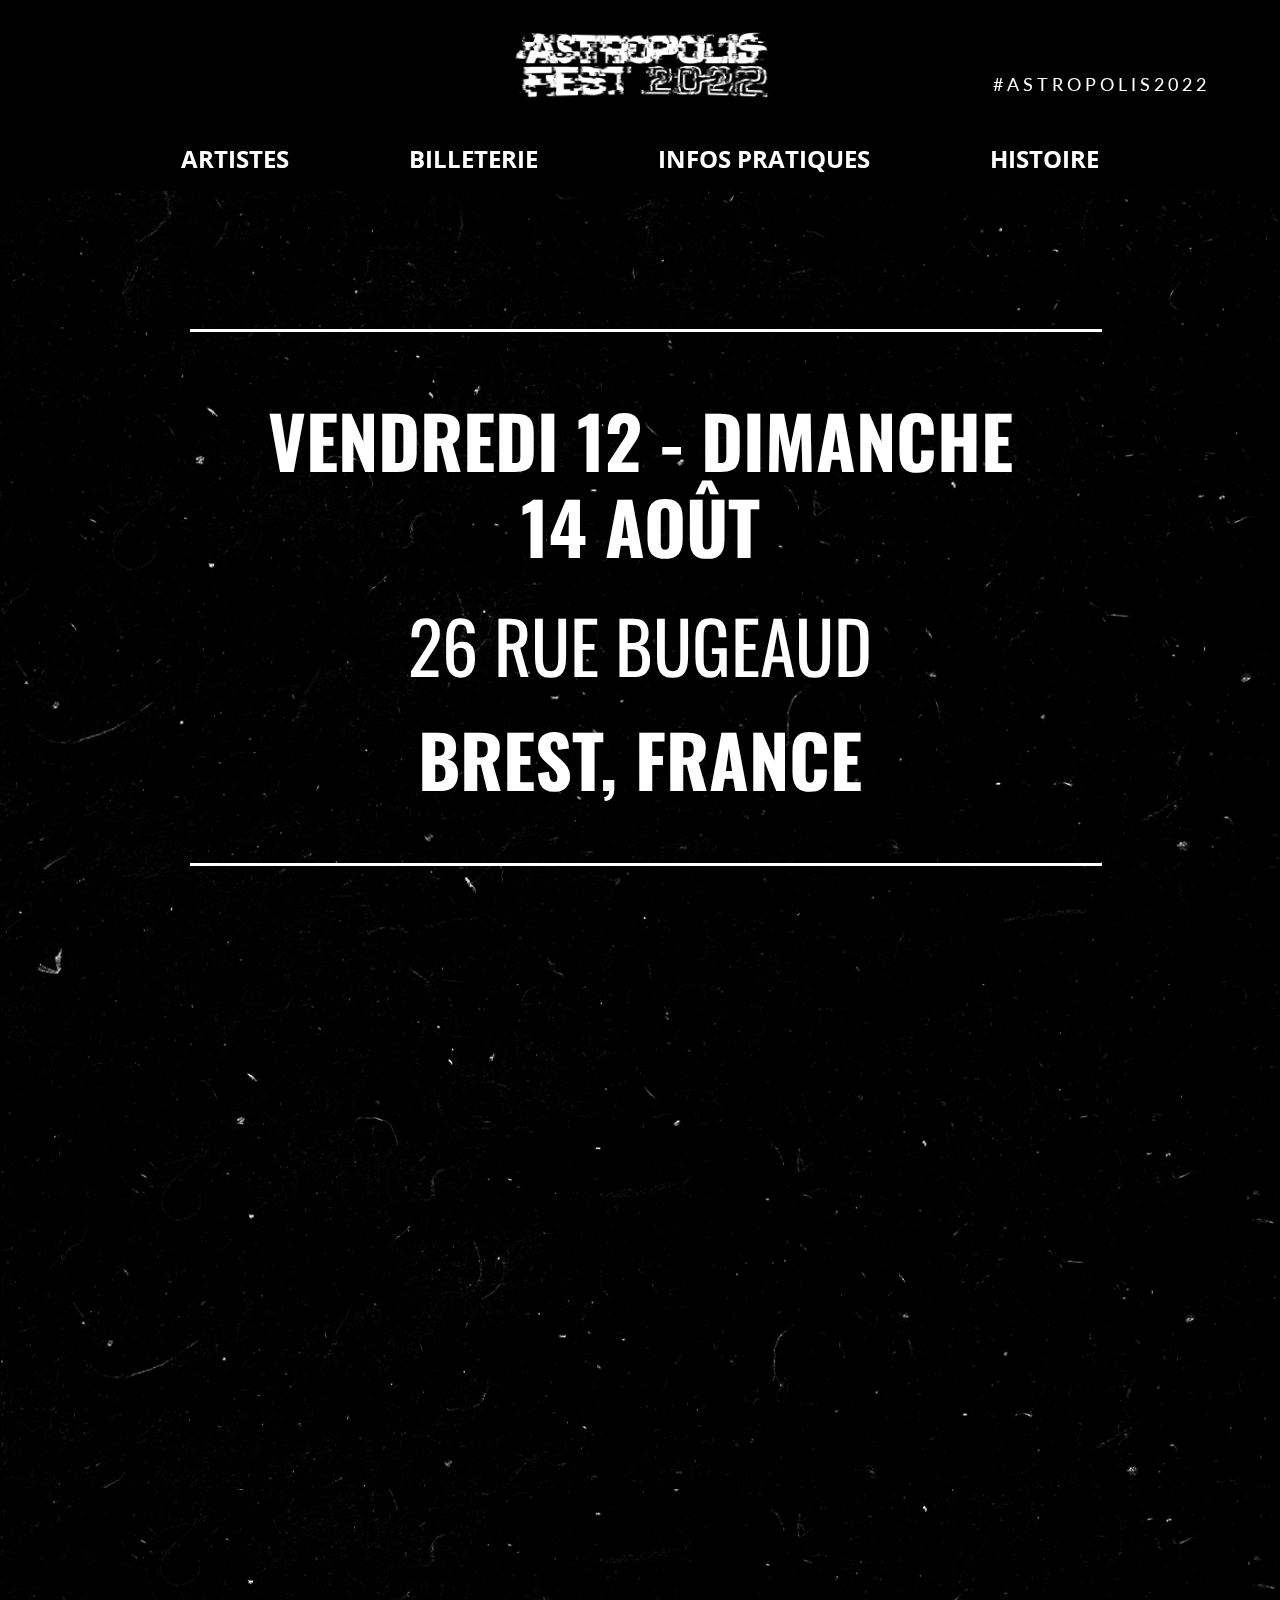
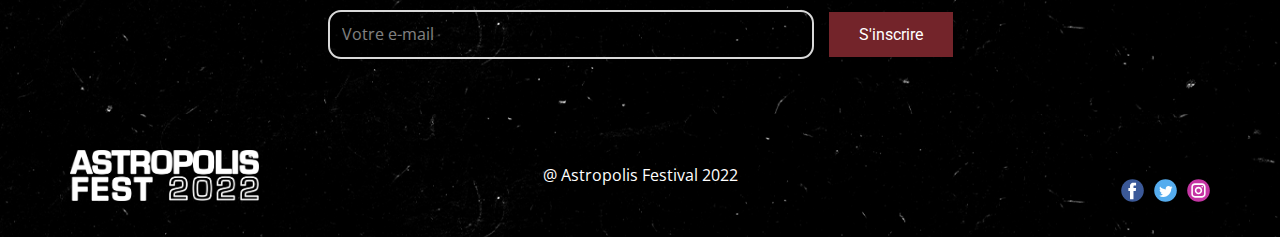
==== ACCUEIL.html @ 88f52af3 "Add files via upload" ====
<!DOCTYPE html>
<html style="font-size: 16px;">
  <head>
    <title>ACCUEIL</title>
    <link rel="stylesheet" href="style.css" media="screen">
<link rel="stylesheet" href="ACCUEIL.css" media="screen">
    <script class="u-script" type="text/javascript" src="jquery.js" defer=""></script>
    <script class="u-script" type="text/javascript" src="bank.js" defer=""></script>
    <link id="u-theme-google-font" rel="stylesheet" href="https://fonts.googleapis.com/css?family=Roboto:100,100i,300,300i,400,400i,500,500i,700,700i,900,900i|Open+Sans:300,300i,400,400i,600,600i,700,700i,800,800i">
    <link id="u-page-google-font" rel="stylesheet" href="https://fonts.googleapis.com/css?family=Oswald:200,300,400,500,600,700|Lato:100,100i,300,300i,400,400i,700,700i,900,900i">
    
    
    
    
    <script type="application/ld+json">{
		"@context": "http://schema.org",
		"@type": "Organization",
		"name": "Astropolis 2022",
		"logo": "images/Astropolis_Animation.gif",
		"sameAs": [
				"https://www.facebook.com/festival.astropolis",
				"https://twitter.com/astropolis?fbclid=IwAR0dWiIxnPLhb_A4XUfwAfGqonxqM0BtctgIES_mhPVpLvwB1LqODP_6ZeY",
				"https://www.instagram.com/astropolis/"
		]
}</script>
  </head>
  <body class="u-body"><header class="u-black u-clearfix u-header u-sticky u-header" id="sec-03ef"><div class="u-clearfix u-sheet u-valign-bottom-md u-valign-bottom-sm u-valign-bottom-xs u-sheet-1">
        <a href="ACCUEIL.html" data-page-id="65258873" class="u-image u-logo u-image-1" data-image-width="3840" data-image-height="2160" title="ACCUEIL">
          <img src="images/Astropolis_Animation.gif" class="u-logo-image u-logo-image-1">
        </a>
        <p class="u-custom-font u-font-lato u-text u-text-default u-text-white u-text-1" data-animation-name="flipIn" data-animation-duration="1000" data-animation-delay="0" data-animation-direction="X">#ASTROPOLIS2022</p>
        <nav class="u-menu u-menu-one-level u-menu-1">
          <div class="menu-collapse" style="font-size: 1.5rem; letter-spacing: 0px; font-weight: 700; text-transform: uppercase;">
            <a class="u-button-style u-custom-active-border-color u-custom-active-color u-custom-border u-custom-border-color u-custom-borders u-custom-hover-border-color u-custom-hover-color u-custom-left-right-menu-spacing u-custom-padding-bottom u-custom-text-active-color u-custom-text-color u-custom-text-hover-color u-custom-top-bottom-menu-spacing u-nav-link u-text-active-palette-1-base u-text-body-alt-color u-text-hover-palette-2-base" href="#" style="padding: 3px 0px; font-size: calc(1em + 6px);">
              <svg><use xmlns:xlink="http://www.w3.org/1999/xlink" xlink:href="#menu-hamburger"></use></svg>
              <svg version="1.1" xmlns="http://www.w3.org/2000/svg" xmlns:xlink="http://www.w3.org/1999/xlink"><defs><symbol id="menu-hamburger" viewBox="0 0 16 16" style="width: 16px; height: 16px;"><rect y="1" width="16" height="2"></rect><rect y="7" width="16" height="2"></rect><rect y="13" width="16" height="2"></rect>
</symbol>
</defs></svg>
            </a>
          </div>
          <div class="u-custom-menu u-nav-container">
            <ul class="u-nav u-spacing-80 u-unstyled u-nav-1"><li class="u-nav-item"><a class="u-border-2 u-border-active-white u-border-hover-grey-50 u-border-no-left u-border-no-right u-border-no-top u-button-style u-nav-link u-text-active-white u-text-hover-palette-2-base u-text-white" href="ARTISTES.html" style="padding: 4px 20px;">ARTISTES</a>
</li><li class="u-nav-item"><a class="u-border-2 u-border-active-white u-border-hover-grey-50 u-border-no-left u-border-no-right u-border-no-top u-button-style u-nav-link u-text-active-white u-text-hover-palette-2-base u-text-white" href="https://shotgun.live/fr/festivals/astropolis-2022" style="padding: 4px 20px;">BILLETERIE</a>
</li><li class="u-nav-item"><a class="u-border-2 u-border-active-white u-border-hover-grey-50 u-border-no-left u-border-no-right u-border-no-top u-button-style u-nav-link u-text-active-white u-text-hover-palette-2-base u-text-white" href="INFOS-PRATIQUES.html" style="padding: 4px 20px;">INFOS PRATIQUES</a>
</li><li class="u-nav-item"><a class="u-border-2 u-border-active-white u-border-hover-grey-50 u-border-no-left u-border-no-right u-border-no-top u-button-style u-nav-link u-text-active-white u-text-hover-palette-2-base u-text-white" href="HISTOIRE.html" style="padding: 4px 20px;">HISTOIRE</a>
</li></ul>
          </div>
          <div class="u-custom-menu u-nav-container-collapse">
            <div class="u-black u-container-style u-inner-container-layout u-opacity u-opacity-95 u-sidenav">
              <div class="u-inner-container-layout u-sidenav-overflow">
                <div class="u-menu-close"></div>
                <ul class="u-align-center u-custom-font u-expanded-width-xs u-heading-font u-nav u-popupmenu-items u-spacing-48 u-text-active-custom-color-1 u-text-white u-unstyled u-nav-2"><li class="u-nav-item"><a class="u-button-style u-nav-link" href="ARTISTES.html" style="padding: 4px 20px;">ARTISTES</a>
</li><li class="u-nav-item"><a class="u-button-style u-nav-link" href="https://shotgun.live/fr/festivals/astropolis-2022" style="padding: 4px 20px;">BILLETERIE</a>
</li><li class="u-nav-item"><a class="u-button-style u-nav-link" href="INFOS-PRATIQUES.html" style="padding: 4px 20px;">INFOS PRATIQUES</a>
</li><li class="u-nav-item"><a class="u-button-style u-nav-link" href="HISTOIRE.html" style="padding: 4px 20px;">HISTOIRE</a>
</li></ul>
              </div>
            </div>
            <div class="u-black u-menu-overlay u-opacity u-opacity-70"></div>
          </div>
        </nav>
      </div></header>
    <section class="u-align-center u-clearfix u-expanded-width-lg u-expanded-width-md u-expanded-width-xl u-image u-section-1" id="carousel_5a46" data-image-width="1366" data-image-height="768">
      <div class="u-clearfix u-sheet u-sheet-1">
        <div class="u-border-3 u-border-white u-line u-line-horizontal u-line-1"></div>
        <h1 class="u-custom-font u-font-oswald u-text u-text-white u-text-1" data-animation-name="fadeIn" data-animation-duration="500" data-animation-delay="0" data-animation-direction=""> VENDREDI 12 - DIMANCHE<br>14 AOÛT
        </h1>
        <h1 class="u-custom-font u-font-oswald u-text u-text-default u-text-white u-text-2" data-animation-name="fadeIn" data-animation-duration="500" data-animation-delay="0" data-animation-direction=""> 26 RUE BUGEAUD</h1>
        <h1 class="u-custom-font u-font-oswald u-text u-text-default u-text-white u-text-3" data-animation-name="fadeIn" data-animation-duration="500" data-animation-delay="0" data-animation-direction=""> BREST, FRANCE</h1>
        <div class="u-border-3 u-border-white u-line u-line-horizontal u-line-2"></div>
      </div>
    </section>
    <section class="u-border-1 u-border-black u-clearfix u-image u-section-2" id="sec-75a4" data-image-width="1366" data-image-height="768">
      <div class="u-clearfix u-sheet u-valign-bottom u-sheet-1">
        <div class="u-expanded-width u-video u-video-contain u-video-1">
          <div class="embed-responsive embed-responsive-1">
            <iframe style="position: absolute;top: 0;left: 0;width: 100%;height: 100%;" class="embed-responsive-item" src="https://www.youtube.com/embed/aAaRCopxJAQ?mute=0&amp;showinfo=0&amp;controls=0&amp;start=0" frameborder="0" allowfullscreen=""></iframe>
          </div>
        </div>
      </div>
    </section>
    <section class="u-align-center u-clearfix u-image u-section-3" id="sec-ce38" data-image-width="1366" data-image-height="768">
      <div class="u-clearfix u-sheet u-valign-middle u-sheet-1">
        <h2 class="u-custom-font u-font-oswald u-text u-text-default u-text-white u-text-1" data-animation-name="flash" data-animation-duration="1000" data-animation-delay="0" data-animation-direction="">NE RATEZ AUCUNE INFO&nbsp;</h2>
        <div class="u-form u-form-1">
          <form action="#" method="POST" class="u-clearfix u-form-horizontal u-form-spacing-15 u-inner-form" style="padding: 15px;" source="custom">
            <div class="u-form-email u-form-group">
              <label for="email-ef64" class="u-custom-font u-form-control-hidden u-heading-font u-label u-text-body-alt-color u-label-1">Email</label>
              <input type="email" placeholder="Votre e-mail" id="email-ef64" name="email" class="u-border-2 u-border-grey-15 u-input u-input-rectangle u-radius-13 u-text-body-alt-color" required="">
            </div>
            <div class="u-form-group u-form-submit">
              <a href="#" class="u-btn u-btn-submit u-button-style u-custom-color-1 u-custom-font u-heading-font u-btn-1">S'inscrire</a>
              <input type="submit" value="submit" class="u-form-control-hidden">
            </div>
            <div class="u-form-send-message u-form-send-success">#FormSendSuccess</div>
            <div class="u-form-send-error u-form-send-message">#FormSendError</div>
            <input type="hidden" value="" name="recaptchaResponse">
          </form>
        </div>
      </div>
    </section>
    
    
    <footer class="u-align-center-md u-align-center-sm u-align-center-xs u-clearfix u-footer u-image u-footer" id="sec-0ffc" data-image-width="1366" data-image-height="768"><div class="u-clearfix u-sheet u-sheet-1">
        <a href="ACCUEIL.html" data-page-id="65258873" class="u-image u-logo u-image-1" data-image-width="3556" data-image-height="958" title="ACCUEIL">
          <img src="images/Logo_Festival.png" class="u-logo-image u-logo-image-1">
        </a>
        <div class="u-align-left u-social-icons u-spacing-10 u-social-icons-1">
          <a class="u-social-url" title="facebook" target="_blank" href="https://www.facebook.com/festival.astropolis"><span class="u-icon u-social-facebook u-social-icon u-icon-1"><svg class="u-svg-link" preserveAspectRatio="xMidYMin slice" viewBox="0 0 112 112" style=""><use xmlns:xlink="http://www.w3.org/1999/xlink" xlink:href="#svg-1304"></use></svg><svg class="u-svg-content" viewBox="0 0 112 112" x="0" y="0" id="svg-1304"><circle fill="currentColor" cx="56.1" cy="56.1" r="55"></circle><path fill="#FFFFFF" d="M73.5,31.6h-9.1c-1.4,0-3.6,0.8-3.6,3.9v8.5h12.6L72,58.3H60.8v40.8H43.9V58.3h-8V43.9h8v-9.2
            c0-6.7,3.1-17,17-17h12.5v13.9H73.5z"></path></svg></span>
          </a>
          <a class="u-social-url" title="twitter" target="_blank" href="https://twitter.com/astropolis?fbclid=IwAR0dWiIxnPLhb_A4XUfwAfGqonxqM0BtctgIES_mhPVpLvwB1LqODP_6ZeY"><span class="u-icon u-social-icon u-social-twitter u-icon-2"><svg class="u-svg-link" preserveAspectRatio="xMidYMin slice" viewBox="0 0 112 112" style=""><use xmlns:xlink="http://www.w3.org/1999/xlink" xlink:href="#svg-611d"></use></svg><svg class="u-svg-content" viewBox="0 0 112 112" x="0" y="0" id="svg-611d"><circle fill="currentColor" class="st0" cx="56.1" cy="56.1" r="55"></circle><path fill="#FFFFFF" d="M83.8,47.3c0,0.6,0,1.2,0,1.7c0,17.7-13.5,38.2-38.2,38.2C38,87.2,31,85,25,81.2c1,0.1,2.1,0.2,3.2,0.2
            c6.3,0,12.1-2.1,16.7-5.7c-5.9-0.1-10.8-4-12.5-9.3c0.8,0.2,1.7,0.2,2.5,0.2c1.2,0,2.4-0.2,3.5-0.5c-6.1-1.2-10.8-6.7-10.8-13.1
            c0-0.1,0-0.1,0-0.2c1.8,1,3.9,1.6,6.1,1.7c-3.6-2.4-6-6.5-6-11.2c0-2.5,0.7-4.8,1.8-6.7c6.6,8.1,16.5,13.5,27.6,14
            c-0.2-1-0.3-2-0.3-3.1c0-7.4,6-13.4,13.4-13.4c3.9,0,7.3,1.6,9.8,4.2c3.1-0.6,5.9-1.7,8.5-3.3c-1,3.1-3.1,5.8-5.9,7.4
            c2.7-0.3,5.3-1,7.7-2.1C88.7,43,86.4,45.4,83.8,47.3z"></path></svg></span>
          </a>
          <a class="u-social-url" title="instagram" target="_blank" href="https://www.instagram.com/astropolis/"><span class="u-icon u-social-icon u-social-instagram u-icon-3"><svg class="u-svg-link" preserveAspectRatio="xMidYMin slice" viewBox="0 0 112 112" style=""><use xmlns:xlink="http://www.w3.org/1999/xlink" xlink:href="#svg-aad1"></use></svg><svg class="u-svg-content" viewBox="0 0 112 112" x="0" y="0" id="svg-aad1"><circle fill="currentColor" cx="56.1" cy="56.1" r="55"></circle><path fill="#FFFFFF" d="M55.9,38.2c-9.9,0-17.9,8-17.9,17.9C38,66,46,74,55.9,74c9.9,0,17.9-8,17.9-17.9C73.8,46.2,65.8,38.2,55.9,38.2
            z M55.9,66.4c-5.7,0-10.3-4.6-10.3-10.3c-0.1-5.7,4.6-10.3,10.3-10.3c5.7,0,10.3,4.6,10.3,10.3C66.2,61.8,61.6,66.4,55.9,66.4z"></path><path fill="#FFFFFF" d="M74.3,33.5c-2.3,0-4.2,1.9-4.2,4.2s1.9,4.2,4.2,4.2s4.2-1.9,4.2-4.2S76.6,33.5,74.3,33.5z"></path><path fill="#FFFFFF" d="M73.1,21.3H38.6c-9.7,0-17.5,7.9-17.5,17.5v34.5c0,9.7,7.9,17.6,17.5,17.6h34.5c9.7,0,17.5-7.9,17.5-17.5V38.8
            C90.6,29.1,82.7,21.3,73.1,21.3z M83,73.3c0,5.5-4.5,9.9-9.9,9.9H38.6c-5.5,0-9.9-4.5-9.9-9.9V38.8c0-5.5,4.5-9.9,9.9-9.9h34.5
            c5.5,0,9.9,4.5,9.9,9.9V73.3z"></path></svg></span>
          </a>
        </div>
        <p class="u-align-center-lg u-align-center-md u-align-center-xl u-text u-text-white u-text-1"> @ Astropolis Festival 2022</p>
      </div></footer>
    </section><span style="height: 64px; width: 64px; background-image: none; margin: -283px 0px 60px; right: 20px; bottom: 20px;" class="u-back-to-top u-block-e304-6 u-icon u-icon-circle u-opacity u-opacity-85 u-text-white" data-href="#">
        <svg class="u-svg-link" preserveAspectRatio="xMidYMin slice" viewBox="0 0 551.13 551.13"><use xmlns:xlink="http://www.w3.org/1999/xlink" xlink:href="#svg-c6b0"></use></svg>
        <svg class="u-svg-content" enable-background="new 0 0 551.13 551.13" viewBox="0 0 551.13 551.13" xmlns="http://www.w3.org/2000/svg" id="svg-c6b0" data-color="rgb(71, 138, 201)"><path d="m275.565 189.451 223.897 223.897h51.668l-275.565-275.565-275.565 275.565h51.668z"></path></svg>
    </span>
  </body>
</html>
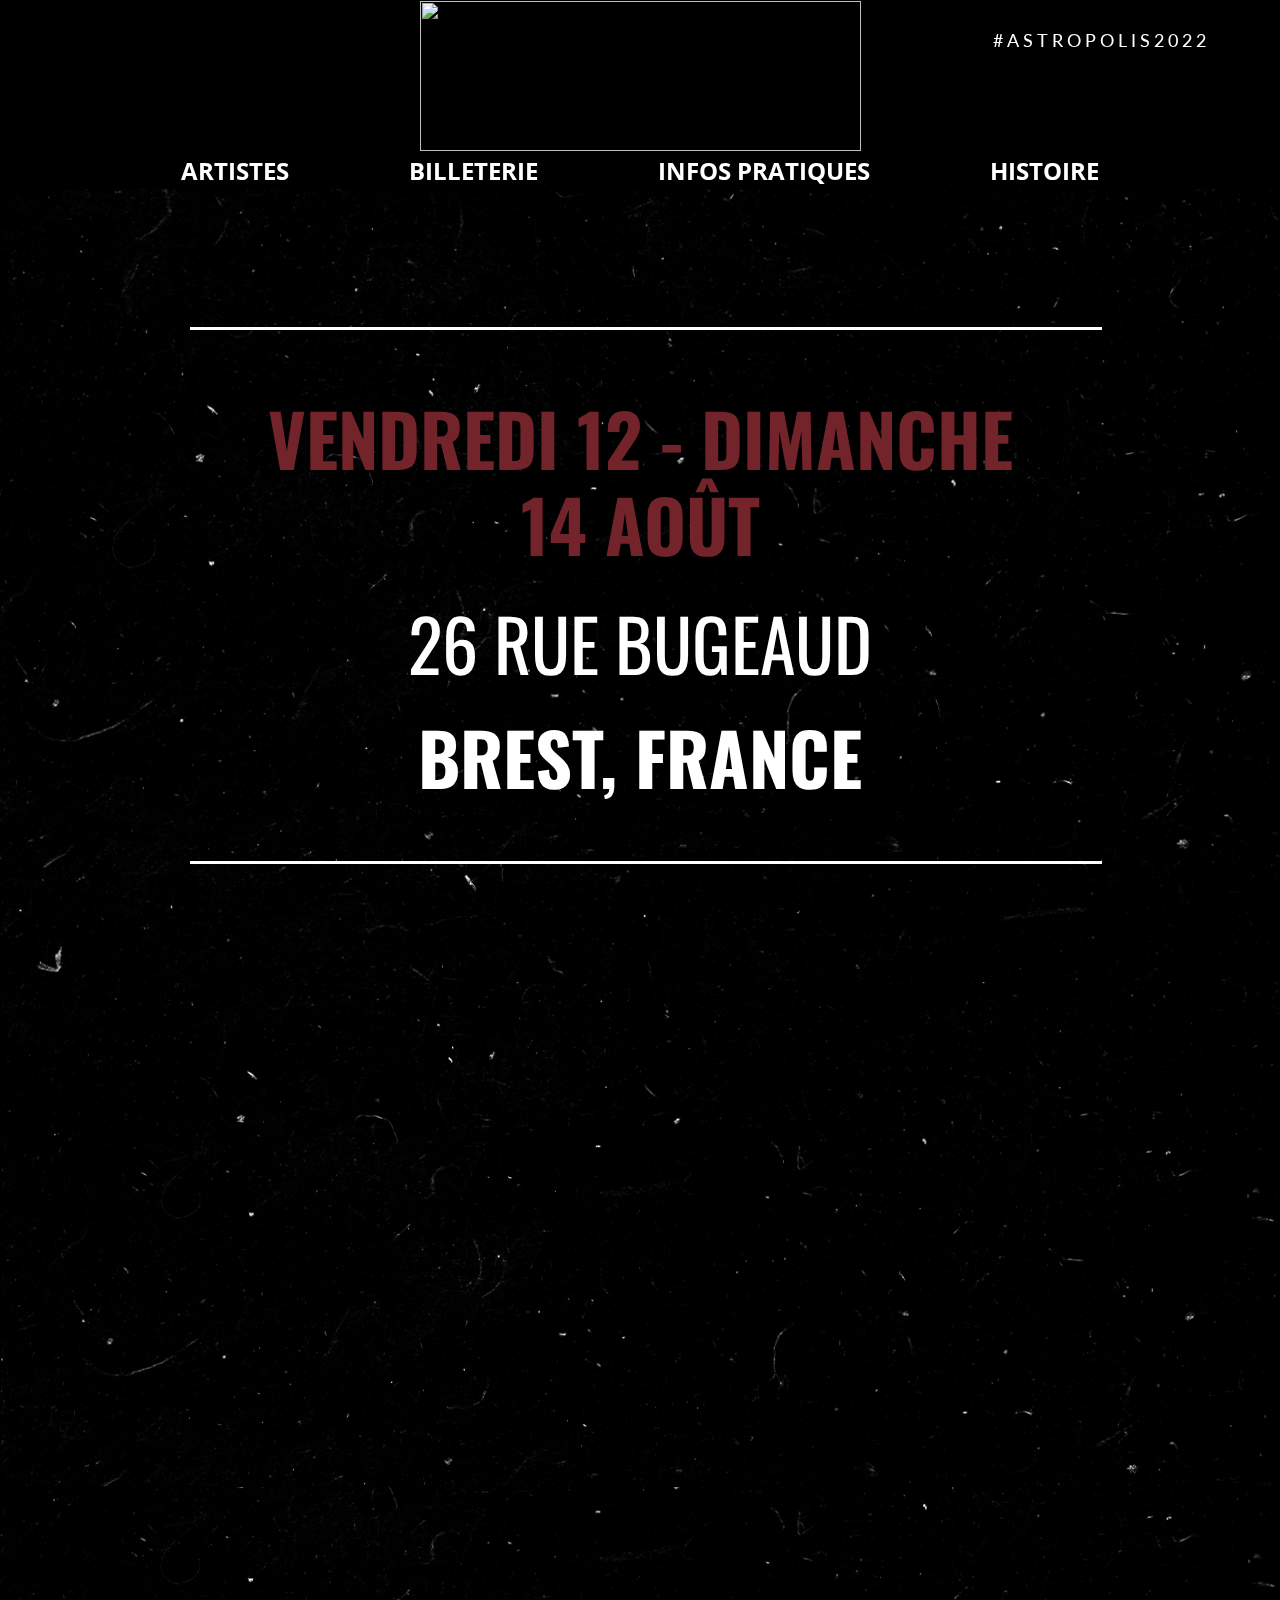
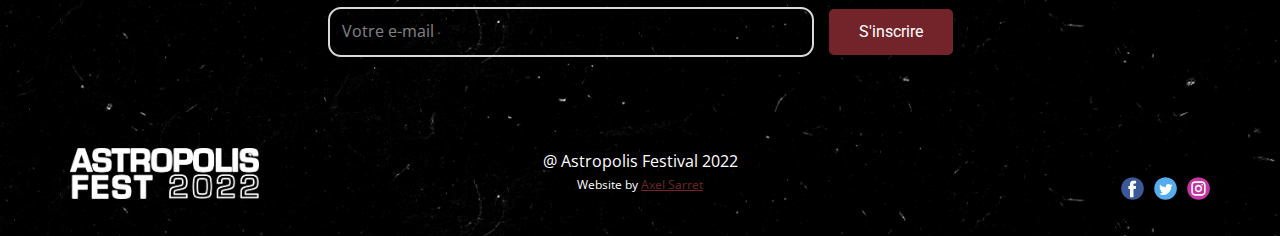
==== commit c970bc7c: "Add files via upload" ====
--- a/ACCUEIL.html
+++ b/ACCUEIL.html
@@ -1,11 +1,15 @@
 <!DOCTYPE html>
 <html style="font-size: 16px;">
   <head>
+    <meta name="viewport" content="width=device-width, initial-scale=1.0">
+    <meta charset="utf-8">
+    <meta name="keywords" content="accueil">
+    <meta name="description" content="Astropolis, la cité des étoiles, première rave officielle d'Europe.">
     <title>ACCUEIL</title>
     <link rel="stylesheet" href="style.css" media="screen">
 <link rel="stylesheet" href="ACCUEIL.css" media="screen">
     <script class="u-script" type="text/javascript" src="jquery.js" defer=""></script>
-    <script class="u-script" type="text/javascript" src="bank.js" defer=""></script>
+    <script class="u-script" type="text/javascript" src="jquery2.js" defer=""></script>
     <link id="u-theme-google-font" rel="stylesheet" href="https://fonts.googleapis.com/css?family=Roboto:100,100i,300,300i,400,400i,500,500i,700,700i,900,900i|Open+Sans:300,300i,400,400i,600,600i,700,700i,800,800i">
     <link id="u-page-google-font" rel="stylesheet" href="https://fonts.googleapis.com/css?family=Oswald:200,300,400,500,600,700|Lato:100,100i,300,300i,400,400i,700,700i,900,900i">
     
@@ -16,7 +20,7 @@
 		"@context": "http://schema.org",
 		"@type": "Organization",
 		"name": "Astropolis 2022",
-		"logo": "images/Astropolis_Animation.gif",
+		"logo": "images/Astropolis_Animationv2.gif",
 		"sameAs": [
 				"https://www.facebook.com/festival.astropolis",
 				"https://twitter.com/astropolis?fbclid=IwAR0dWiIxnPLhb_A4XUfwAfGqonxqM0BtctgIES_mhPVpLvwB1LqODP_6ZeY",
@@ -24,14 +28,16 @@
 		]
 }</script>
   </head>
-  <body class="u-body"><header class="u-black u-clearfix u-header u-sticky u-header" id="sec-03ef"><div class="u-clearfix u-sheet u-valign-bottom-md u-valign-bottom-sm u-valign-bottom-xs u-sheet-1">
-        <a href="ACCUEIL.html" data-page-id="65258873" class="u-image u-logo u-image-1" data-image-width="3840" data-image-height="2160" title="ACCUEIL">
-          <img src="images/Astropolis_Animation.gif" class="u-logo-image u-logo-image-1">
+  <body class="u-body"><header class="u-black u-clearfix u-header u-sticky u-header" id="sec-03ef"><div class="u-clearfix u-sheet u-sheet-1">
+        <p class="u-custom-font u-font-lato u-hidden-md u-hidden-sm u-hidden-xs u-text u-text-default u-text-white u-text-1" data-animation-name="flipIn" data-animation-duration="1000" data-animation-delay="0" data-animation-direction="X">
+          <a class="u-active-none u-border-none u-btn u-button-link u-button-style u-hover-none u-none u-text-white u-btn-1" href="https://twitter.com/search?q=%23astropolis2022&amp;src=typed_query" target="_blank">#ASTROPOLIS2022</a>
+        </p>
+        <a href="ACCUEIL.html" data-page-id="65258873" class="u-align-center-md u-align-center-sm u-align-center-xs u-image u-logo u-image-1" data-image-width="2573" data-image-height="876" title="ACCUEIL">
+          <img src="images/Astropolis_Animationv2.gif" class="u-logo-image u-logo-image-1">
         </a>
-        <p class="u-custom-font u-font-lato u-text u-text-default u-text-white u-text-1" data-animation-name="flipIn" data-animation-duration="1000" data-animation-delay="0" data-animation-direction="X">#ASTROPOLIS2022</p>
-        <nav class="u-menu u-menu-one-level u-menu-1">
+        <nav class="u-menu u-menu-one-level u-menu-1" data-responsive-from="MD" data-position="">
           <div class="menu-collapse" style="font-size: 1.5rem; letter-spacing: 0px; font-weight: 700; text-transform: uppercase;">
-            <a class="u-button-style u-custom-active-border-color u-custom-active-color u-custom-border u-custom-border-color u-custom-borders u-custom-hover-border-color u-custom-hover-color u-custom-left-right-menu-spacing u-custom-padding-bottom u-custom-text-active-color u-custom-text-color u-custom-text-hover-color u-custom-top-bottom-menu-spacing u-nav-link u-text-active-palette-1-base u-text-body-alt-color u-text-hover-palette-2-base" href="#" style="padding: 3px 0px; font-size: calc(1em + 6px);">
+            <a class="u-button-style u-custom-active-border-color u-custom-active-color u-custom-border u-custom-border-color u-custom-borders u-custom-hover-border-color u-custom-hover-color u-custom-left-right-menu-spacing u-custom-padding-bottom u-custom-text-active-color u-custom-text-color u-custom-text-hover-color u-custom-top-bottom-menu-spacing u-nav-link u-text-active-palette-1-base u-text-body-alt-color u-text-hover-palette-2-base" href="#" style="font-size: calc(1em + 28px);">
               <svg><use xmlns:xlink="http://www.w3.org/1999/xlink" xlink:href="#menu-hamburger"></use></svg>
               <svg version="1.1" xmlns="http://www.w3.org/2000/svg" xmlns:xlink="http://www.w3.org/1999/xlink"><defs><symbol id="menu-hamburger" viewBox="0 0 16 16" style="width: 16px; height: 16px;"><rect y="1" width="16" height="2"></rect><rect y="7" width="16" height="2"></rect><rect y="13" width="16" height="2"></rect>
 </symbol>
@@ -63,18 +69,18 @@
     <section class="u-align-center u-clearfix u-expanded-width-lg u-expanded-width-md u-expanded-width-xl u-image u-section-1" id="carousel_5a46" data-image-width="1366" data-image-height="768">
       <div class="u-clearfix u-sheet u-sheet-1">
         <div class="u-border-3 u-border-white u-line u-line-horizontal u-line-1"></div>
-        <h1 class="u-custom-font u-font-oswald u-text u-text-white u-text-1" data-animation-name="fadeIn" data-animation-duration="500" data-animation-delay="0" data-animation-direction=""> VENDREDI 12 - DIMANCHE<br>14 AOÛT
+        <h1 class="u-custom-font u-font-oswald u-text u-text-custom-color-1 u-text-1"> VENDREDI 12 - DIMANCHE<br>14 AOÛT
         </h1>
-        <h1 class="u-custom-font u-font-oswald u-text u-text-default u-text-white u-text-2" data-animation-name="fadeIn" data-animation-duration="500" data-animation-delay="0" data-animation-direction=""> 26 RUE BUGEAUD</h1>
-        <h1 class="u-custom-font u-font-oswald u-text u-text-default u-text-white u-text-3" data-animation-name="fadeIn" data-animation-duration="500" data-animation-delay="0" data-animation-direction=""> BREST, FRANCE</h1>
+        <h1 class="u-custom-font u-font-oswald u-text u-text-default u-text-white u-text-2"> 26 RUE BUGEAUD</h1>
+        <h1 class="u-custom-font u-font-oswald u-text u-text-default u-text-white u-text-3"> BREST, FRANCE</h1>
         <div class="u-border-3 u-border-white u-line u-line-horizontal u-line-2"></div>
       </div>
     </section>
     <section class="u-border-1 u-border-black u-clearfix u-image u-section-2" id="sec-75a4" data-image-width="1366" data-image-height="768">
-      <div class="u-clearfix u-sheet u-valign-bottom u-sheet-1">
-        <div class="u-expanded-width u-video u-video-contain u-video-1">
+      <div class="u-clearfix u-sheet u-video u-video-contain u-video-1">
+        <div class="u-absolute-hcenter u-background-video u-expanded" style="">
           <div class="embed-responsive embed-responsive-1">
-            <iframe style="position: absolute;top: 0;left: 0;width: 100%;height: 100%;" class="embed-responsive-item" src="https://www.youtube.com/embed/aAaRCopxJAQ?mute=0&amp;showinfo=0&amp;controls=0&amp;start=0" frameborder="0" allowfullscreen=""></iframe>
+            <iframe style="position: absolute;top: 0;left: 0;width: 100%;height: 100%;" class="embed-responsive-item" src="https://www.youtube.com/embed/aAaRCopxJAQ?mute=1&amp;showinfo=0&amp;controls=0&amp;start=0" frameborder="0" allowfullscreen=""></iframe>
           </div>
         </div>
       </div>
@@ -83,13 +89,13 @@
       <div class="u-clearfix u-sheet u-valign-middle u-sheet-1">
         <h2 class="u-custom-font u-font-oswald u-text u-text-default u-text-white u-text-1" data-animation-name="flash" data-animation-duration="1000" data-animation-delay="0" data-animation-direction="">NE RATEZ AUCUNE INFO&nbsp;</h2>
         <div class="u-form u-form-1">
-          <form action="#" method="POST" class="u-clearfix u-form-horizontal u-form-spacing-15 u-inner-form" style="padding: 15px;" source="custom">
+          <form action="scripts/form-ce38.php" method="POST" class="u-clearfix u-form-horizontal u-form-spacing-15 u-inner-form" style="padding: 15px;" source="customphp">
             <div class="u-form-email u-form-group">
-              <label for="email-ef64" class="u-custom-font u-form-control-hidden u-heading-font u-label u-text-body-alt-color u-label-1">Email</label>
-              <input type="email" placeholder="Votre e-mail" id="email-ef64" name="email" class="u-border-2 u-border-grey-15 u-input u-input-rectangle u-radius-13 u-text-body-alt-color" required="">
+              <label for="email-ef64" class="u-custom-font u-form-control-hidden u-heading-font u-label u-text-white u-label-1">Email</label>
+              <input type="email" placeholder="Votre e-mail" id="email-ef64" name="email" class="u-border-2 u-border-grey-15 u-input u-input-rectangle u-radius-13 u-text-white" required="">
             </div>
             <div class="u-form-group u-form-submit">
-              <a href="#" class="u-btn u-btn-submit u-button-style u-custom-color-1 u-custom-font u-heading-font u-btn-1">S'inscrire</a>
+              <a href="#" class="u-btn u-btn-round u-btn-submit u-button-style u-custom-color-1 u-custom-font u-heading-font u-radius-5 u-btn-1">S'inscrire</a>
               <input type="submit" value="submit" class="u-form-control-hidden">
             </div>
             <div class="u-form-send-message u-form-send-success">#FormSendSuccess</div>
@@ -122,10 +128,12 @@
           </a>
         </div>
         <p class="u-align-center-lg u-align-center-md u-align-center-xl u-text u-text-white u-text-1"> @ Astropolis Festival 2022</p>
+        <p class="u-align-center-lg u-align-center-md u-align-center-xl u-text u-text-white u-text-2"> Website by <a href="https://www.linkedin.com/in/axel-sarret-b09837201/" class="u-active-none u-border-none u-btn u-button-link u-button-style u-hover-none u-none u-text-custom-color-1 u-btn-1" target="_blank">Axel Sarret</a>
+        </p>
       </div></footer>
-    </section><span style="height: 64px; width: 64px; background-image: none; margin: -283px 0px 60px; right: 20px; bottom: 20px;" class="u-back-to-top u-block-e304-6 u-icon u-icon-circle u-opacity u-opacity-85 u-text-white" data-href="#">
-        <svg class="u-svg-link" preserveAspectRatio="xMidYMin slice" viewBox="0 0 551.13 551.13"><use xmlns:xlink="http://www.w3.org/1999/xlink" xlink:href="#svg-c6b0"></use></svg>
-        <svg class="u-svg-content" enable-background="new 0 0 551.13 551.13" viewBox="0 0 551.13 551.13" xmlns="http://www.w3.org/2000/svg" id="svg-c6b0" data-color="rgb(71, 138, 201)"><path d="m275.565 189.451 223.897 223.897h51.668l-275.565-275.565-275.565 275.565h51.668z"></path></svg>
+    </section><span style="height: 64px; width: 64px; margin-left: 0px; margin-right: auto; margin-top: 0px; background-image: none; right: 20px; bottom: 60px;" class="u-back-to-top u-icon u-icon-circle u-opacity u-opacity-85 u-text-white" data-href="#">
+        <svg class="u-svg-link" preserveAspectRatio="xMidYMin slice" viewBox="0 0 551.13 551.13"><use xmlns:xlink="http://www.w3.org/1999/xlink" xlink:href="#svg-1d98"></use></svg>
+        <svg class="u-svg-content" enable-background="new 0 0 551.13 551.13" viewBox="0 0 551.13 551.13" xmlns="http://www.w3.org/2000/svg" id="svg-1d98" data-color="rgb(71, 138, 201)"><path d="m275.565 189.451 223.897 223.897h51.668l-275.565-275.565-275.565 275.565h51.668z"></path></svg>
     </span>
   </body>
 </html>--- a/style.css
+++ b/style.css
@@ -1,359 +1,3991 @@
-.fr-clearfix::after {
-  clear: both;
-  display: block;
-  content: "";
-  height: 0; }
-
-.fr-hide-by-clipping {
-  position: absolute;
-  width: 1px;
-  height: 1px;
-  padding: 0;
-  margin: -1px;
-  overflow: hidden;
-  clip: rect(0, 0, 0, 0);
-  border: 0; }
-
-.fr-view img.fr-rounded, .fr-view .fr-img-caption.fr-rounded img {
-  border-radius: 10px;
-  -moz-border-radius: 10px;
-  -webkit-border-radius: 10px;
-  -moz-background-clip: padding;
-  -webkit-background-clip: padding-box;
-  background-clip: padding-box; }
-
-.fr-view img.fr-shadow, .fr-view .fr-img-caption.fr-shadow img {
-  -webkit-box-shadow: 10px 10px 5px 0px #cccccc;
-  -moz-box-shadow: 10px 10px 5px 0px #cccccc;
-  box-shadow: 10px 10px 5px 0px #cccccc; }
-
-.fr-view img.fr-bordered, .fr-view .fr-img-caption.fr-bordered img {
-  border: solid 5px #CCC; }
-
-.fr-view img.fr-bordered {
-  -webkit-box-sizing: content-box;
-  -moz-box-sizing: content-box;
-  box-sizing: content-box; }
-
-.fr-view .fr-img-caption.fr-bordered img {
-  -webkit-box-sizing: border-box;
-  -moz-box-sizing: border-box;
-  box-sizing: border-box; }
-
-.fr-view {
-  word-wrap: break-word; }
-  .fr-view span[style~="color:"] a {
-    color: inherit; }
-  .fr-view strong {
-    font-weight: 700; }
-  .fr-view table {
-    border: none;
-    border-collapse: collapse;
-    empty-cells: show;
-    max-width: 100%; }
-    .fr-view table td {
-      min-width: 5px; }
-    .fr-view table.fr-dashed-borders td, .fr-view table.fr-dashed-borders th {
-      border-style: dashed; }
-    .fr-view table.fr-alternate-rows tbody tr:nth-child(2n) {
-      background: whitesmoke; }
-    .fr-view table td, .fr-view table th {
-      border: 1px solid #DDD; }
-      .fr-view table td:empty, .fr-view table th:empty {
-        height: 20px; }
-      .fr-view table td.fr-highlighted, .fr-view table th.fr-highlighted {
-        border: 1px double red; }
-      .fr-view table td.fr-thick, .fr-view table th.fr-thick {
-        border-width: 2px; }
-    .fr-view table th {
-      background: #ececec; }
-  .fr-view hr {
-    clear: both;
-    user-select: none;
-    -o-user-select: none;
-    -moz-user-select: none;
-    -khtml-user-select: none;
-    -webkit-user-select: none;
-    -ms-user-select: none;
-    break-after: always;
-    page-break-after: always; }
-  .fr-view .fr-file {
-    position: relative; }
-    .fr-view .fr-file::after {
-      position: relative;
-      content: "\1F4CE";
-      font-weight: normal; }
-  .fr-view pre {
-    white-space: pre-wrap;
-    word-wrap: break-word;
-    overflow: visible; }
-/*.fr-view[dir="rtl"] blockquote {
-  border-left: none;
-  border-right: solid 2px #5E35B1;
-  margin-right: 0;
-  padding-right: 5px;
-  padding-left: 0; }
-  .fr-view[dir="rtl"] blockquote blockquote {
-    border-color: #00BCD4; }
-    .fr-view[dir="rtl"] blockquote blockquote blockquote {
-      border-color: #43A047; }
-.fr-view blockquote {
-  border-left: solid 2px #5E35B1;
-  margin-left: 0;
-  padding-left: 5px;
-  color: #5E35B1; }
-  .fr-view blockquote blockquote {
-    border-color: #00BCD4;
-    color: #00BCD4; }
-    .fr-view blockquote blockquote blockquote {
-      border-color: #43A047;
-      color: #43A047; }*/
-  .fr-view span.fr-emoticon {
-    font-weight: normal;
-    font-family: "Apple Color Emoji","Segoe UI Emoji","NotoColorEmoji","Segoe UI Symbol","Android Emoji","EmojiSymbols";
-    display: inline;
-    line-height: 0; }
-    .fr-view span.fr-emoticon.fr-emoticon-img {
-      background-repeat: no-repeat !important;
-      font-size: inherit;
-      height: 1em;
-      width: 1em;
-      min-height: 20px;
-      min-width: 20px;
-      display: inline-block;
-      margin: -.1em .1em .1em;
-      line-height: 1;
-      vertical-align: middle; }
-  .fr-view .fr-text-gray {
-    color: #AAA !important; }
-  .fr-view .fr-text-bordered {
-    border-top: solid 1px #222;
-    border-bottom: solid 1px #222;
-    padding: 10px 0; }
-  .fr-view .fr-text-spaced {
-    letter-spacing: 1px; }
-  .fr-view .fr-text-uppercase {
-    text-transform: uppercase; }
-  .fr-view .fr-class-highlighted {
-    background-color: #ffff00; }
-  .fr-view .fr-class-code {
-    border-color: #cccccc;
-    border-radius: 2px;
-    -moz-border-radius: 2px;
-    -webkit-border-radius: 2px;
-    -moz-background-clip: padding;
-    -webkit-background-clip: padding-box;
-    background-clip: padding-box;
-    background: #f5f5f5;
-    padding: 10px;
-    font-family: "Courier New", Courier, monospace; }
-  .fr-view .fr-class-transparency {
-    opacity: 0.5; }
-  .fr-view img {
-    position: relative;
-    max-width: 100%; }
-    .fr-view img.fr-dib {
-      margin: 10px auto;
-      display: block;
-      float: none;
-      vertical-align: top; }
-      .fr-view img.fr-dib.fr-fil {
-        margin-left: 0;
-        text-align: left; }
-      .fr-view img.fr-dib.fr-fir {
-        margin-right: 0;
-        text-align: right; }
-    .fr-view img.fr-dii {
-      display: inline-block;
-      float: none;
-      vertical-align: bottom;
-      margin-left: 5px;
-      margin-right: 5px;
-      max-width: calc(100% - (2 * 5px)); }
-      .fr-view img.fr-dii.fr-fil {
-        float: left;
-        margin: 10px 15px 10px 0;
-        max-width: calc(100% - 5px); }
-      .fr-view img.fr-dii.fr-fir {
-        float: right;
-        margin: 10px 0 10px 15px;
-        max-width: calc(100% - 5px); }
-  .fr-view span.fr-img-caption {
-    position: relative;
-    max-width: 100%; }
-    .fr-view span.fr-img-caption.fr-dib {
-      margin: 5px auto;
-      display: block;
-      float: none;
-      vertical-align: top; }
-      .fr-view span.fr-img-caption.fr-dib.fr-fil {
-        margin-left: 0;
-        text-align: left; }
-      .fr-view span.fr-img-caption.fr-dib.fr-fir {
-        margin-right: 0;
-        text-align: right; }
-    .fr-view span.fr-img-caption.fr-dii {
-      display: inline-block;
-      float: none;
-      vertical-align: bottom;
-      margin-left: 5px;
-      margin-right: 5px;
-      max-width: calc(100% - (2 * 5px)); }
-      .fr-view span.fr-img-caption.fr-dii.fr-fil {
-        float: left;
-        margin: 5px 5px 5px 0;
-        max-width: calc(100% - 5px); }
-      .fr-view span.fr-img-caption.fr-dii.fr-fir {
-        float: right;
-        margin: 5px 0 5px 5px;
-        max-width: calc(100% - 5px); }
-  .fr-view .fr-video {
-    text-align: center;
-    position: relative; }
-    .fr-view .fr-video.fr-rv {
-      padding-bottom: 56.25%;
-      padding-top: 30px;
-      height: 0;
-      overflow: hidden; }
-      .fr-view .fr-video.fr-rv > iframe, .fr-view .fr-video.fr-rv object, .fr-view .fr-video.fr-rv embed {
-        position: absolute !important;
-        top: 0;
-        left: 0;
-        width: 100%;
-        height: 100%; }
-    .fr-view .fr-video > * {
-      -webkit-box-sizing: content-box;
-      -moz-box-sizing: content-box;
-      box-sizing: content-box;
-      max-width: 100%;
-      border: none; }
-    .fr-view .fr-video.fr-dvb {
-      display: block;
-      clear: both; }
-      .fr-view .fr-video.fr-dvb.fr-fvl {
-        text-align: left; }
-      .fr-view .fr-video.fr-dvb.fr-fvr {
-        text-align: right; }
-    .fr-view .fr-video.fr-dvi {
-      display: inline-block; }
-      .fr-view .fr-video.fr-dvi.fr-fvl {
-        float: left; }
-      .fr-view .fr-video.fr-dvi.fr-fvr {
-        float: right; }
-  .fr-view a.fr-strong {
-    font-weight: 700; }
-  .fr-view a.fr-green {
-    color: green; }
-  .fr-view .fr-img-caption {
-    text-align: center; }
-    .fr-view .fr-img-caption .fr-img-wrap {
-      padding: 0;
-      margin: auto;
-      text-align: center;
-      width: 100%; }
-      .fr-view .fr-img-caption .fr-img-wrap a {
-        display: block; }
-      .fr-view .fr-img-caption .fr-img-wrap img {
-        display: block;
-        margin: auto;
-        width: 100%; }
-      .fr-view .fr-img-caption .fr-img-wrap > span {
-        margin: auto;
-        display: block;
-        padding: 5px 5px 10px;
-        font-size: 14px;
-        font-weight: initial;
-        -webkit-box-sizing: border-box;
-        -moz-box-sizing: border-box;
-        box-sizing: border-box;
-        -webkit-opacity: 0.9;
-        -moz-opacity: 0.9;
-        opacity: 0.9;
-        -ms-filter: "progid:DXImageTransform.Microsoft.Alpha(Opacity=0)";
-        width: 100%;
-        text-align: center; }
-  .fr-view button.fr-rounded, .fr-view input.fr-rounded, .fr-view textarea.fr-rounded {
-    border-radius: 10px;
-    -moz-border-radius: 10px;
-    -webkit-border-radius: 10px;
-    -moz-background-clip: padding;
-    -webkit-background-clip: padding-box;
-    background-clip: padding-box; }
-  .fr-view button.fr-large, .fr-view input.fr-large, .fr-view textarea.fr-large {
-    font-size: 24px; }
-  .fr-view ul, .fr-view ol {
-    list-style-position: inside; }
-
-/**
- * Image style.
+/*begin-commonstyles library*//*!
+ * froala_editor v3.2.3 (https://www.froala.com/wysiwyg-editor)
+ * License https://froala.com/wysiwyg-editor/terms/
+ * Copyright 2014-2020 Froala Labs
+ */
+
+.fr-clearfix::after {
+  clear: both;
+  display: block;
+  content: "";
+  height: 0; }
+
+.fr-hide-by-clipping {
+  position: absolute;
+  width: 1px;
+  height: 1px;
+  padding: 0;
+  margin: -1px;
+  overflow: hidden;
+  clip: rect(0, 0, 0, 0);
+  border: 0; }
+
+.fr-view img.fr-rounded, .fr-view .fr-img-caption.fr-rounded img {
+  border-radius: 10px;
+  -moz-border-radius: 10px;
+  -webkit-border-radius: 10px;
+  -moz-background-clip: padding;
+  -webkit-background-clip: padding-box;
+  background-clip: padding-box; }
+
+.fr-view img.fr-shadow, .fr-view .fr-img-caption.fr-shadow img {
+  -webkit-box-shadow: 10px 10px 5px 0px #cccccc;
+  -moz-box-shadow: 10px 10px 5px 0px #cccccc;
+  box-shadow: 10px 10px 5px 0px #cccccc; }
+
+.fr-view img.fr-bordered, .fr-view .fr-img-caption.fr-bordered img {
+  border: solid 5px #CCC; }
+
+.fr-view img.fr-bordered {
+  -webkit-box-sizing: content-box;
+  -moz-box-sizing: content-box;
+  box-sizing: content-box; }
+
+.fr-view .fr-img-caption.fr-bordered img {
+  -webkit-box-sizing: border-box;
+  -moz-box-sizing: border-box;
+  box-sizing: border-box; }
+
+.fr-view {
+  word-wrap: break-word; }
+  .fr-view span[style~="color:"] a {
+    color: inherit; }
+  .fr-view strong {
+    font-weight: 700; }
+  .fr-view table {
+    border: none;
+    border-collapse: collapse;
+    empty-cells: show;
+    max-width: 100%; }
+    .fr-view table td {
+      min-width: 5px; }
+    .fr-view table.fr-dashed-borders td, .fr-view table.fr-dashed-borders th {
+      border-style: dashed; }
+    .fr-view table.fr-alternate-rows tbody tr:nth-child(2n) {
+      background: whitesmoke; }
+    .fr-view table td, .fr-view table th {
+      border: 1px solid #DDD; }
+      .fr-view table td:empty, .fr-view table th:empty {
+        height: 20px; }
+      .fr-view table td.fr-highlighted, .fr-view table th.fr-highlighted {
+        border: 1px double red; }
+      .fr-view table td.fr-thick, .fr-view table th.fr-thick {
+        border-width: 2px; }
+    .fr-view table th {
+      background: #ececec; }
+  .fr-view hr {
+    clear: both;
+    user-select: none;
+    -o-user-select: none;
+    -moz-user-select: none;
+    -khtml-user-select: none;
+    -webkit-user-select: none;
+    -ms-user-select: none;
+    break-after: always;
+    page-break-after: always; }
+  .fr-view .fr-file {
+    position: relative; }
+    .fr-view .fr-file::after {
+      position: relative;
+      content: "\1F4CE";
+      font-weight: normal; }
+  .fr-view pre {
+    white-space: pre-wrap;
+    word-wrap: break-word;
+    overflow: visible; }
+/*.fr-view[dir="rtl"] blockquote {
+  border-left: none;
+  border-right: solid 2px #5E35B1;
+  margin-right: 0;
+  padding-right: 5px;
+  padding-left: 0; }
+  .fr-view[dir="rtl"] blockquote blockquote {
+    border-color: #00BCD4; }
+    .fr-view[dir="rtl"] blockquote blockquote blockquote {
+      border-color: #43A047; }
+.fr-view blockquote {
+  border-left: solid 2px #5E35B1;
+  margin-left: 0;
+  padding-left: 5px;
+  color: #5E35B1; }
+  .fr-view blockquote blockquote {
+    border-color: #00BCD4;
+    color: #00BCD4; }
+    .fr-view blockquote blockquote blockquote {
+      border-color: #43A047;
+      color: #43A047; }*/
+  .fr-view span.fr-emoticon {
+    font-weight: normal;
+    font-family: "Apple Color Emoji","Segoe UI Emoji","NotoColorEmoji","Segoe UI Symbol","Android Emoji","EmojiSymbols";
+    display: inline;
+    line-height: 0; }
+    .fr-view span.fr-emoticon.fr-emoticon-img {
+      background-repeat: no-repeat !important;
+      font-size: inherit;
+      height: 1em;
+      width: 1em;
+      min-height: 20px;
+      min-width: 20px;
+      display: inline-block;
+      margin: -.1em .1em .1em;
+      line-height: 1;
+      vertical-align: middle; }
+  .fr-view .fr-text-gray {
+    color: #AAA !important; }
+  .fr-view .fr-text-bordered {
+    border-top: solid 1px #222;
+    border-bottom: solid 1px #222;
+    padding: 10px 0; }
+  .fr-view .fr-text-spaced {
+    letter-spacing: 1px; }
+  .fr-view .fr-text-uppercase {
+    text-transform: uppercase; }
+  .fr-view .fr-class-highlighted {
+    background-color: #ffff00; }
+  .fr-view .fr-class-code {
+    border-color: #cccccc;
+    border-radius: 2px;
+    -moz-border-radius: 2px;
+    -webkit-border-radius: 2px;
+    -moz-background-clip: padding;
+    -webkit-background-clip: padding-box;
+    background-clip: padding-box;
+    background: #f5f5f5;
+    padding: 10px;
+    font-family: "Courier New", Courier, monospace; }
+  .fr-view .fr-class-transparency {
+    opacity: 0.5; }
+  .fr-view img {
+    position: relative;
+    max-width: 100%; }
+    .fr-view img.fr-dib {
+      margin: 10px auto;
+      display: block;
+      float: none;
+      vertical-align: top; }
+      .fr-view img.fr-dib.fr-fil {
+        margin-left: 0;
+        text-align: left; }
+      .fr-view img.fr-dib.fr-fir {
+        margin-right: 0;
+        text-align: right; }
+    .fr-view img.fr-dii {
+      display: inline-block;
+      float: none;
+      vertical-align: bottom;
+      margin-left: 5px;
+      margin-right: 5px;
+      max-width: calc(100% - (2 * 5px)); }
+      .fr-view img.fr-dii.fr-fil {
+        float: left;
+        margin: 10px 15px 10px 0;
+        max-width: calc(100% - 5px); }
+      .fr-view img.fr-dii.fr-fir {
+        float: right;
+        margin: 10px 0 10px 15px;
+        max-width: calc(100% - 5px); }
+  .fr-view span.fr-img-caption {
+    position: relative;
+    max-width: 100%; }
+    .fr-view span.fr-img-caption.fr-dib {
+      margin: 5px auto;
+      display: block;
+      float: none;
+      vertical-align: top; }
+      .fr-view span.fr-img-caption.fr-dib.fr-fil {
+        margin-left: 0;
+        text-align: left; }
+      .fr-view span.fr-img-caption.fr-dib.fr-fir {
+        margin-right: 0;
+        text-align: right; }
+    .fr-view span.fr-img-caption.fr-dii {
+      display: inline-block;
+      float: none;
+      vertical-align: bottom;
+      margin-left: 5px;
+      margin-right: 5px;
+      max-width: calc(100% - (2 * 5px)); }
+      .fr-view span.fr-img-caption.fr-dii.fr-fil {
+        float: left;
+        margin: 5px 5px 5px 0;
+        max-width: calc(100% - 5px); }
+      .fr-view span.fr-img-caption.fr-dii.fr-fir {
+        float: right;
+        margin: 5px 0 5px 5px;
+        max-width: calc(100% - 5px); }
+  .fr-view .fr-video {
+    text-align: center;
+    position: relative; }
+    .fr-view .fr-video.fr-rv {
+      padding-bottom: 56.25%;
+      padding-top: 30px;
+      height: 0;
+      overflow: hidden; }
+      .fr-view .fr-video.fr-rv > iframe, .fr-view .fr-video.fr-rv object, .fr-view .fr-video.fr-rv embed {
+        position: absolute !important;
+        top: 0;
+        left: 0;
+        width: 100%;
+        height: 100%; }
+    .fr-view .fr-video > * {
+      -webkit-box-sizing: content-box;
+      -moz-box-sizing: content-box;
+      box-sizing: content-box;
+      max-width: 100%;
+      border: none; }
+    .fr-view .fr-video.fr-dvb {
+      display: block;
+      clear: both; }
+      .fr-view .fr-video.fr-dvb.fr-fvl {
+        text-align: left; }
+      .fr-view .fr-video.fr-dvb.fr-fvr {
+        text-align: right; }
+    .fr-view .fr-video.fr-dvi {
+      display: inline-block; }
+      .fr-view .fr-video.fr-dvi.fr-fvl {
+        float: left; }
+      .fr-view .fr-video.fr-dvi.fr-fvr {
+        float: right; }
+  .fr-view a.fr-strong {
+    font-weight: 700; }
+  .fr-view a.fr-green {
+    color: green; }
+  .fr-view .fr-img-caption {
+    text-align: center; }
+    .fr-view .fr-img-caption .fr-img-wrap {
+      padding: 0;
+      margin: auto;
+      text-align: center;
+      width: 100%; }
+      .fr-view .fr-img-caption .fr-img-wrap a {
+        display: block; }
+      .fr-view .fr-img-caption .fr-img-wrap img {
+        display: block;
+        margin: auto;
+        width: 100%; }
+      .fr-view .fr-img-caption .fr-img-wrap > span {
+        margin: auto;
+        display: block;
+        padding: 5px 5px 10px;
+        font-size: 14px;
+        font-weight: initial;
+        -webkit-box-sizing: border-box;
+        -moz-box-sizing: border-box;
+        box-sizing: border-box;
+        -webkit-opacity: 0.9;
+        -moz-opacity: 0.9;
+        opacity: 0.9;
+        -ms-filter: "progid:DXImageTransform.Microsoft.Alpha(Opacity=0)";
+        width: 100%;
+        text-align: center; }
+  .fr-view button.fr-rounded, .fr-view input.fr-rounded, .fr-view textarea.fr-rounded {
+    border-radius: 10px;
+    -moz-border-radius: 10px;
+    -webkit-border-radius: 10px;
+    -moz-background-clip: padding;
+    -webkit-background-clip: padding-box;
+    background-clip: padding-box; }
+  .fr-view button.fr-large, .fr-view input.fr-large, .fr-view textarea.fr-large {
+    font-size: 24px; }
+  .fr-view ul, .fr-view ol {
+    list-style-position: inside; }
+
+/**
+ * Image style.
+ */
+a.fr-view.fr-strong {
+  font-weight: 700; }
+a.fr-view.fr-green {
+  color: green; }
+
+/**
+ * Link style.
+ */
+img.fr-view {
+  position: relative;
+  max-width: 100%; }
+  img.fr-view.fr-dib {
+    margin: 5px auto;
+    display: block;
+    float: none;
+    vertical-align: top; }
+    img.fr-view.fr-dib.fr-fil {
+      margin-left: 0;
+      text-align: left; }
+    img.fr-view.fr-dib.fr-fir {
+      margin-right: 0;
+      text-align: right; }
+  img.fr-view.fr-dii {
+    display: inline-block;
+    float: none;
+    vertical-align: bottom;
+    margin-left: 5px;
+    margin-right: 5px;
+    max-width: calc(100% - (2 * 5px)); }
+    img.fr-view.fr-dii.fr-fil {
+      float: left;
+      margin: 5px 5px 5px 0;
+      max-width: calc(100% - 5px); }
+    img.fr-view.fr-dii.fr-fir {
+      float: right;
+      margin: 5px 0 5px 5px;
+      max-width: calc(100% - 5px); }
+
+span.fr-img-caption.fr-view {
+  position: relative;
+  max-width: 100%; }
+  span.fr-img-caption.fr-view.fr-dib {
+    margin: 5px auto;
+    display: block;
+    float: none;
+    vertical-align: top; }
+    span.fr-img-caption.fr-view.fr-dib.fr-fil {
+      margin-left: 0;
+      text-align: left; }
+    span.fr-img-caption.fr-view.fr-dib.fr-fir {
+      margin-right: 0;
+      text-align: right; }
+  span.fr-img-caption.fr-view.fr-dii {
+    display: inline-block;
+    float: none;
+    vertical-align: bottom;
+    margin-left: 5px;
+    margin-right: 5px;
+    max-width: calc(100% - (2 * 5px)); }
+    span.fr-img-caption.fr-view.fr-dii.fr-fil {
+      float: left;
+      margin: 5px 5px 5px 0;
+      max-width: calc(100% - 5px); }
+    span.fr-img-caption.fr-view.fr-dii.fr-fir {
+      float: right;
+      margin: 5px 0 5px 5px;
+      max-width: calc(100% - 5px); }
+/*end-commonstyles library*//*begin-commonstyles library*/@charset "UTF-8";
+
+/*!
+ * animate.css -https://daneden.github.io/animate.css/
+ * Version - 3.7.2
+ * Licensed under the MIT license - http://opensource.org/licenses/MIT
+ *
+ * Copyright (c) 2019 Daniel Eden
  */
-a.fr-view.fr-strong {
-  font-weight: 700; }
-a.fr-view.fr-green {
-  color: green; }
-
-/**
- * Link style.
- */
-img.fr-view {
-  position: relative;
-  max-width: 100%; }
-  img.fr-view.fr-dib {
-    margin: 5px auto;
-    display: block;
-    float: none;
-    vertical-align: top; }
-    img.fr-view.fr-dib.fr-fil {
-      margin-left: 0;
-      text-align: left; }
-    img.fr-view.fr-dib.fr-fir {
-      margin-right: 0;
-      text-align: right; }
-  img.fr-view.fr-dii {
-    display: inline-block;
-    float: none;
-    vertical-align: bottom;
-    margin-left: 5px;
-    margin-right: 5px;
-    max-width: calc(100% - (2 * 5px)); }
-    img.fr-view.fr-dii.fr-fil {
-      float: left;
-      margin: 5px 5px 5px 0;
-      max-width: calc(100% - 5px); }
-    img.fr-view.fr-dii.fr-fir {
-      float: right;
-      margin: 5px 0 5px 5px;
-      max-width: calc(100% - 5px); }
-
-span.fr-img-caption.fr-view {
-  position: relative;
-  max-width: 100%; }
-  span.fr-img-caption.fr-view.fr-dib {
-    margin: 5px auto;
-    display: block;
-    float: none;
-    vertical-align: top; }
-    span.fr-img-caption.fr-view.fr-dib.fr-fil {
-      margin-left: 0;
-      text-align: left; }
-    span.fr-img-caption.fr-view.fr-dib.fr-fir {
-      margin-right: 0;
-      text-align: right; }
-  span.fr-img-caption.fr-view.fr-dii {
-    display: inline-block;
-    float: none;
-    vertical-align: bottom;
-    margin-left: 5px;
-    margin-right: 5px;
-    max-width: calc(100% - (2 * 5px)); }
-    span.fr-img-caption.fr-view.fr-dii.fr-fil {
-      float: left;
-      margin: 5px 5px 5px 0;
-      max-width: calc(100% - 5px); }
-    span.fr-img-caption.fr-view.fr-dii.fr-fir {
-      float: right;
-      margin: 5px 0 5px 5px;
-      max-width: calc(100% - 5px); }
+
+@-webkit-keyframes bounce {
+  from,
+  20%,
+  53%,
+  80%,
+  to {
+    -webkit-animation-timing-function: cubic-bezier(0.215, 0.61, 0.355, 1);
+    animation-timing-function: cubic-bezier(0.215, 0.61, 0.355, 1);
+    -webkit-transform: translate3d(0, 0, 0);
+    transform: translate3d(0, 0, 0);
+  }
+
+  40%,
+  43% {
+    -webkit-animation-timing-function: cubic-bezier(0.755, 0.05, 0.855, 0.06);
+    animation-timing-function: cubic-bezier(0.755, 0.05, 0.855, 0.06);
+    -webkit-transform: translate3d(0, -30px, 0);
+    transform: translate3d(0, -30px, 0);
+  }
+
+  70% {
+    -webkit-animation-timing-function: cubic-bezier(0.755, 0.05, 0.855, 0.06);
+    animation-timing-function: cubic-bezier(0.755, 0.05, 0.855, 0.06);
+    -webkit-transform: translate3d(0, -15px, 0);
+    transform: translate3d(0, -15px, 0);
+  }
+
+  90% {
+    -webkit-transform: translate3d(0, -4px, 0);
+    transform: translate3d(0, -4px, 0);
+  }
+}
+
+@keyframes bounce {
+  from,
+  20%,
+  53%,
+  80%,
+  to {
+    -webkit-animation-timing-function: cubic-bezier(0.215, 0.61, 0.355, 1);
+    animation-timing-function: cubic-bezier(0.215, 0.61, 0.355, 1);
+    -webkit-transform: translate3d(0, 0, 0);
+    transform: translate3d(0, 0, 0);
+  }
+
+  40%,
+  43% {
+    -webkit-animation-timing-function: cubic-bezier(0.755, 0.05, 0.855, 0.06);
+    animation-timing-function: cubic-bezier(0.755, 0.05, 0.855, 0.06);
+    -webkit-transform: translate3d(0, -30px, 0);
+    transform: translate3d(0, -30px, 0);
+  }
+
+  70% {
+    -webkit-animation-timing-function: cubic-bezier(0.755, 0.05, 0.855, 0.06);
+    animation-timing-function: cubic-bezier(0.755, 0.05, 0.855, 0.06);
+    -webkit-transform: translate3d(0, -15px, 0);
+    transform: translate3d(0, -15px, 0);
+  }
+
+  90% {
+    -webkit-transform: translate3d(0, -4px, 0);
+    transform: translate3d(0, -4px, 0);
+  }
+}
+
+.bounce {
+  -webkit-animation-name: bounce;
+  animation-name: bounce;
+  -webkit-transform-origin: center bottom;
+  transform-origin: center bottom;
+}
+
+@-webkit-keyframes flash {
+  from,
+  50%,
+  to {
+    opacity: 1;
+  }
+
+  25%,
+  75% {
+    opacity: 0;
+  }
+}
+
+@keyframes flash {
+  from,
+  50%,
+  to {
+    opacity: 1;
+  }
+
+  25%,
+  75% {
+    opacity: 0;
+  }
+}
+
+.flash {
+  -webkit-animation-name: flash;
+  animation-name: flash;
+}
+
+/* originally authored by Nick Pettit - https://github.com/nickpettit/glide */
+
+@-webkit-keyframes pulse {
+  from {
+    -webkit-transform: scale3d(1, 1, 1);
+    transform: scale3d(1, 1, 1);
+  }
+
+  50% {
+    -webkit-transform: scale3d(1.05, 1.05, 1.05);
+    transform: scale3d(1.05, 1.05, 1.05);
+  }
+
+  to {
+    -webkit-transform: scale3d(1, 1, 1);
+    transform: scale3d(1, 1, 1);
+  }
+}
+
+@keyframes pulse {
+  from {
+    -webkit-transform: scale3d(1, 1, 1);
+    transform: scale3d(1, 1, 1);
+  }
+
+  50% {
+    -webkit-transform: scale3d(1.05, 1.05, 1.05);
+    transform: scale3d(1.05, 1.05, 1.05);
+  }
+
+  to {
+    -webkit-transform: scale3d(1, 1, 1);
+    transform: scale3d(1, 1, 1);
+  }
+}
+
+.pulse {
+  -webkit-animation-name: pulse;
+  animation-name: pulse;
+}
+
+@-webkit-keyframes rubberBand {
+  from {
+    -webkit-transform: scale3d(1, 1, 1);
+    transform: scale3d(1, 1, 1);
+  }
+
+  30% {
+    -webkit-transform: scale3d(1.25, 0.75, 1);
+    transform: scale3d(1.25, 0.75, 1);
+  }
+
+  40% {
+    -webkit-transform: scale3d(0.75, 1.25, 1);
+    transform: scale3d(0.75, 1.25, 1);
+  }
+
+  50% {
+    -webkit-transform: scale3d(1.15, 0.85, 1);
+    transform: scale3d(1.15, 0.85, 1);
+  }
+
+  65% {
+    -webkit-transform: scale3d(0.95, 1.05, 1);
+    transform: scale3d(0.95, 1.05, 1);
+  }
+
+  75% {
+    -webkit-transform: scale3d(1.05, 0.95, 1);
+    transform: scale3d(1.05, 0.95, 1);
+  }
+
+  to {
+    -webkit-transform: scale3d(1, 1, 1);
+    transform: scale3d(1, 1, 1);
+  }
+}
+
+@keyframes rubberBand {
+  from {
+    -webkit-transform: scale3d(1, 1, 1);
+    transform: scale3d(1, 1, 1);
+  }
+
+  30% {
+    -webkit-transform: scale3d(1.25, 0.75, 1);
+    transform: scale3d(1.25, 0.75, 1);
+  }
+
+  40% {
+    -webkit-transform: scale3d(0.75, 1.25, 1);
+    transform: scale3d(0.75, 1.25, 1);
+  }
+
+  50% {
+    -webkit-transform: scale3d(1.15, 0.85, 1);
+    transform: scale3d(1.15, 0.85, 1);
+  }
+
+  65% {
+    -webkit-transform: scale3d(0.95, 1.05, 1);
+    transform: scale3d(0.95, 1.05, 1);
+  }
+
+  75% {
+    -webkit-transform: scale3d(1.05, 0.95, 1);
+    transform: scale3d(1.05, 0.95, 1);
+  }
+
+  to {
+    -webkit-transform: scale3d(1, 1, 1);
+    transform: scale3d(1, 1, 1);
+  }
+}
+
+.rubberBand {
+  -webkit-animation-name: rubberBand;
+  animation-name: rubberBand;
+}
+
+@-webkit-keyframes shake {
+  from,
+  to {
+    -webkit-transform: translate3d(0, 0, 0);
+    transform: translate3d(0, 0, 0);
+  }
+
+  10%,
+  30%,
+  50%,
+  70%,
+  90% {
+    -webkit-transform: translate3d(-10px, 0, 0);
+    transform: translate3d(-10px, 0, 0);
+  }
+
+  20%,
+  40%,
+  60%,
+  80% {
+    -webkit-transform: translate3d(10px, 0, 0);
+    transform: translate3d(10px, 0, 0);
+  }
+}
+
+@keyframes shake {
+  from,
+  to {
+    -webkit-transform: translate3d(0, 0, 0);
+    transform: translate3d(0, 0, 0);
+  }
+
+  10%,
+  30%,
+  50%,
+  70%,
+  90% {
+    -webkit-transform: translate3d(-10px, 0, 0);
+    transform: translate3d(-10px, 0, 0);
+  }
+
+  20%,
+  40%,
+  60%,
+  80% {
+    -webkit-transform: translate3d(10px, 0, 0);
+    transform: translate3d(10px, 0, 0);
+  }
+}
+
+.shake {
+  -webkit-animation-name: shake;
+  animation-name: shake;
+}
+
+@-webkit-keyframes headShake {
+  0% {
+    -webkit-transform: translateX(0);
+    transform: translateX(0);
+  }
+
+  6.5% {
+    -webkit-transform: translateX(-6px) rotateY(-9deg);
+    transform: translateX(-6px) rotateY(-9deg);
+  }
+
+  18.5% {
+    -webkit-transform: translateX(5px) rotateY(7deg);
+    transform: translateX(5px) rotateY(7deg);
+  }
+
+  31.5% {
+    -webkit-transform: translateX(-3px) rotateY(-5deg);
+    transform: translateX(-3px) rotateY(-5deg);
+  }
+
+  43.5% {
+    -webkit-transform: translateX(2px) rotateY(3deg);
+    transform: translateX(2px) rotateY(3deg);
+  }
+
+  50% {
+    -webkit-transform: translateX(0);
+    transform: translateX(0);
+  }
+}
+
+@keyframes headShake {
+  0% {
+    -webkit-transform: translateX(0);
+    transform: translateX(0);
+  }
+
+  6.5% {
+    -webkit-transform: translateX(-6px) rotateY(-9deg);
+    transform: translateX(-6px) rotateY(-9deg);
+  }
+
+  18.5% {
+    -webkit-transform: translateX(5px) rotateY(7deg);
+    transform: translateX(5px) rotateY(7deg);
+  }
+
+  31.5% {
+    -webkit-transform: translateX(-3px) rotateY(-5deg);
+    transform: translateX(-3px) rotateY(-5deg);
+  }
+
+  43.5% {
+    -webkit-transform: translateX(2px) rotateY(3deg);
+    transform: translateX(2px) rotateY(3deg);
+  }
+
+  50% {
+    -webkit-transform: translateX(0);
+    transform: translateX(0);
+  }
+}
+
+.headShake {
+  -webkit-animation-timing-function: ease-in-out;
+  animation-timing-function: ease-in-out;
+  -webkit-animation-name: headShake;
+  animation-name: headShake;
+}
+
+@-webkit-keyframes swing {
+  20% {
+    -webkit-transform: rotate3d(0, 0, 1, 15deg);
+    transform: rotate3d(0, 0, 1, 15deg);
+  }
+
+  40% {
+    -webkit-transform: rotate3d(0, 0, 1, -10deg);
+    transform: rotate3d(0, 0, 1, -10deg);
+  }
+
+  60% {
+    -webkit-transform: rotate3d(0, 0, 1, 5deg);
+    transform: rotate3d(0, 0, 1, 5deg);
+  }
+
+  80% {
+    -webkit-transform: rotate3d(0, 0, 1, -5deg);
+    transform: rotate3d(0, 0, 1, -5deg);
+  }
+
+  to {
+    -webkit-transform: rotate3d(0, 0, 1, 0deg);
+    transform: rotate3d(0, 0, 1, 0deg);
+  }
+}
+
+@keyframes swing {
+  20% {
+    -webkit-transform: rotate3d(0, 0, 1, 15deg);
+    transform: rotate3d(0, 0, 1, 15deg);
+  }
+
+  40% {
+    -webkit-transform: rotate3d(0, 0, 1, -10deg);
+    transform: rotate3d(0, 0, 1, -10deg);
+  }
+
+  60% {
+    -webkit-transform: rotate3d(0, 0, 1, 5deg);
+    transform: rotate3d(0, 0, 1, 5deg);
+  }
+
+  80% {
+    -webkit-transform: rotate3d(0, 0, 1, -5deg);
+    transform: rotate3d(0, 0, 1, -5deg);
+  }
+
+  to {
+    -webkit-transform: rotate3d(0, 0, 1, 0deg);
+    transform: rotate3d(0, 0, 1, 0deg);
+  }
+}
+
+.swing {
+  -webkit-transform-origin: top center;
+  transform-origin: top center;
+  -webkit-animation-name: swing;
+  animation-name: swing;
+}
+
+@-webkit-keyframes tada {
+  from {
+    -webkit-transform: scale3d(1, 1, 1);
+    transform: scale3d(1, 1, 1);
+  }
+
+  10%,
+  20% {
+    -webkit-transform: scale3d(0.9, 0.9, 0.9) rotate3d(0, 0, 1, -3deg);
+    transform: scale3d(0.9, 0.9, 0.9) rotate3d(0, 0, 1, -3deg);
+  }
+
+  30%,
+  50%,
+  70%,
+  90% {
+    -webkit-transform: scale3d(1.1, 1.1, 1.1) rotate3d(0, 0, 1, 3deg);
+    transform: scale3d(1.1, 1.1, 1.1) rotate3d(0, 0, 1, 3deg);
+  }
+
+  40%,
+  60%,
+  80% {
+    -webkit-transform: scale3d(1.1, 1.1, 1.1) rotate3d(0, 0, 1, -3deg);
+    transform: scale3d(1.1, 1.1, 1.1) rotate3d(0, 0, 1, -3deg);
+  }
+
+  to {
+    -webkit-transform: scale3d(1, 1, 1);
+    transform: scale3d(1, 1, 1);
+  }
+}
+
+@keyframes tada {
+  from {
+    -webkit-transform: scale3d(1, 1, 1);
+    transform: scale3d(1, 1, 1);
+  }
+
+  10%,
+  20% {
+    -webkit-transform: scale3d(0.9, 0.9, 0.9) rotate3d(0, 0, 1, -3deg);
+    transform: scale3d(0.9, 0.9, 0.9) rotate3d(0, 0, 1, -3deg);
+  }
+
+  30%,
+  50%,
+  70%,
+  90% {
+    -webkit-transform: scale3d(1.1, 1.1, 1.1) rotate3d(0, 0, 1, 3deg);
+    transform: scale3d(1.1, 1.1, 1.1) rotate3d(0, 0, 1, 3deg);
+  }
+
+  40%,
+  60%,
+  80% {
+    -webkit-transform: scale3d(1.1, 1.1, 1.1) rotate3d(0, 0, 1, -3deg);
+    transform: scale3d(1.1, 1.1, 1.1) rotate3d(0, 0, 1, -3deg);
+  }
+
+  to {
+    -webkit-transform: scale3d(1, 1, 1);
+    transform: scale3d(1, 1, 1);
+  }
+}
+
+.tada {
+  -webkit-animation-name: tada;
+  animation-name: tada;
+}
+
+/* originally authored by Nick Pettit - https://github.com/nickpettit/glide */
+
+@-webkit-keyframes wobble {
+  from {
+    -webkit-transform: translate3d(0, 0, 0);
+    transform: translate3d(0, 0, 0);
+  }
+
+  15% {
+    -webkit-transform: translate3d(-25%, 0, 0) rotate3d(0, 0, 1, -5deg);
+    transform: translate3d(-25%, 0, 0) rotate3d(0, 0, 1, -5deg);
+  }
+
+  30% {
+    -webkit-transform: translate3d(20%, 0, 0) rotate3d(0, 0, 1, 3deg);
+    transform: translate3d(20%, 0, 0) rotate3d(0, 0, 1, 3deg);
+  }
+
+  45% {
+    -webkit-transform: translate3d(-15%, 0, 0) rotate3d(0, 0, 1, -3deg);
+    transform: translate3d(-15%, 0, 0) rotate3d(0, 0, 1, -3deg);
+  }
+
+  60% {
+    -webkit-transform: translate3d(10%, 0, 0) rotate3d(0, 0, 1, 2deg);
+    transform: translate3d(10%, 0, 0) rotate3d(0, 0, 1, 2deg);
+  }
+
+  75% {
+    -webkit-transform: translate3d(-5%, 0, 0) rotate3d(0, 0, 1, -1deg);
+    transform: translate3d(-5%, 0, 0) rotate3d(0, 0, 1, -1deg);
+  }
+
+  to {
+    -webkit-transform: translate3d(0, 0, 0);
+    transform: translate3d(0, 0, 0);
+  }
+}
+
+@keyframes wobble {
+  from {
+    -webkit-transform: translate3d(0, 0, 0);
+    transform: translate3d(0, 0, 0);
+  }
+
+  15% {
+    -webkit-transform: translate3d(-25%, 0, 0) rotate3d(0, 0, 1, -5deg);
+    transform: translate3d(-25%, 0, 0) rotate3d(0, 0, 1, -5deg);
+  }
+
+  30% {
+    -webkit-transform: translate3d(20%, 0, 0) rotate3d(0, 0, 1, 3deg);
+    transform: translate3d(20%, 0, 0) rotate3d(0, 0, 1, 3deg);
+  }
+
+  45% {
+    -webkit-transform: translate3d(-15%, 0, 0) rotate3d(0, 0, 1, -3deg);
+    transform: translate3d(-15%, 0, 0) rotate3d(0, 0, 1, -3deg);
+  }
+
+  60% {
+    -webkit-transform: translate3d(10%, 0, 0) rotate3d(0, 0, 1, 2deg);
+    transform: translate3d(10%, 0, 0) rotate3d(0, 0, 1, 2deg);
+  }
+
+  75% {
+    -webkit-transform: translate3d(-5%, 0, 0) rotate3d(0, 0, 1, -1deg);
+    transform: translate3d(-5%, 0, 0) rotate3d(0, 0, 1, -1deg);
+  }
+
+  to {
+    -webkit-transform: translate3d(0, 0, 0);
+    transform: translate3d(0, 0, 0);
+  }
+}
+
+.wobble {
+  -webkit-animation-name: wobble;
+  animation-name: wobble;
+}
+
+@-webkit-keyframes jello {
+  from,
+  11.1%,
+  to {
+    -webkit-transform: translate3d(0, 0, 0);
+    transform: translate3d(0, 0, 0);
+  }
+
+  22.2% {
+    -webkit-transform: skewX(-12.5deg) skewY(-12.5deg);
+    transform: skewX(-12.5deg) skewY(-12.5deg);
+  }
+
+  33.3% {
+    -webkit-transform: skewX(6.25deg) skewY(6.25deg);
+    transform: skewX(6.25deg) skewY(6.25deg);
+  }
+
+  44.4% {
+    -webkit-transform: skewX(-3.125deg) skewY(-3.125deg);
+    transform: skewX(-3.125deg) skewY(-3.125deg);
+  }
+
+  55.5% {
+    -webkit-transform: skewX(1.5625deg) skewY(1.5625deg);
+    transform: skewX(1.5625deg) skewY(1.5625deg);
+  }
+
+  66.6% {
+    -webkit-transform: skewX(-0.78125deg) skewY(-0.78125deg);
+    transform: skewX(-0.78125deg) skewY(-0.78125deg);
+  }
+
+  77.7% {
+    -webkit-transform: skewX(0.390625deg) skewY(0.390625deg);
+    transform: skewX(0.390625deg) skewY(0.390625deg);
+  }
+
+  88.8% {
+    -webkit-transform: skewX(-0.1953125deg) skewY(-0.1953125deg);
+    transform: skewX(-0.1953125deg) skewY(-0.1953125deg);
+  }
+}
+
+@keyframes jello {
+  from,
+  11.1%,
+  to {
+    -webkit-transform: translate3d(0, 0, 0);
+    transform: translate3d(0, 0, 0);
+  }
+
+  22.2% {
+    -webkit-transform: skewX(-12.5deg) skewY(-12.5deg);
+    transform: skewX(-12.5deg) skewY(-12.5deg);
+  }
+
+  33.3% {
+    -webkit-transform: skewX(6.25deg) skewY(6.25deg);
+    transform: skewX(6.25deg) skewY(6.25deg);
+  }
+
+  44.4% {
+    -webkit-transform: skewX(-3.125deg) skewY(-3.125deg);
+    transform: skewX(-3.125deg) skewY(-3.125deg);
+  }
+
+  55.5% {
+    -webkit-transform: skewX(1.5625deg) skewY(1.5625deg);
+    transform: skewX(1.5625deg) skewY(1.5625deg);
+  }
+
+  66.6% {
+    -webkit-transform: skewX(-0.78125deg) skewY(-0.78125deg);
+    transform: skewX(-0.78125deg) skewY(-0.78125deg);
+  }
+
+  77.7% {
+    -webkit-transform: skewX(0.390625deg) skewY(0.390625deg);
+    transform: skewX(0.390625deg) skewY(0.390625deg);
+  }
+
+  88.8% {
+    -webkit-transform: skewX(-0.1953125deg) skewY(-0.1953125deg);
+    transform: skewX(-0.1953125deg) skewY(-0.1953125deg);
+  }
+}
+
+.jello {
+  -webkit-animation-name: jello;
+  animation-name: jello;
+  -webkit-transform-origin: center;
+  transform-origin: center;
+}
+
+@-webkit-keyframes heartBeat {
+  0% {
+    -webkit-transform: scale(1);
+    transform: scale(1);
+  }
+
+  14% {
+    -webkit-transform: scale(1.3);
+    transform: scale(1.3);
+  }
+
+  28% {
+    -webkit-transform: scale(1);
+    transform: scale(1);
+  }
+
+  42% {
+    -webkit-transform: scale(1.3);
+    transform: scale(1.3);
+  }
+
+  70% {
+    -webkit-transform: scale(1);
+    transform: scale(1);
+  }
+}
+
+@keyframes heartBeat {
+  0% {
+    -webkit-transform: scale(1);
+    transform: scale(1);
+  }
+
+  14% {
+    -webkit-transform: scale(1.3);
+    transform: scale(1.3);
+  }
+
+  28% {
+    -webkit-transform: scale(1);
+    transform: scale(1);
+  }
+
+  42% {
+    -webkit-transform: scale(1.3);
+    transform: scale(1.3);
+  }
+
+  70% {
+    -webkit-transform: scale(1);
+    transform: scale(1);
+  }
+}
+
+.heartBeat {
+  -webkit-animation-name: heartBeat;
+  animation-name: heartBeat;
+  -webkit-animation-duration: 1.3s;
+  animation-duration: 1.3s;
+  -webkit-animation-timing-function: ease-in-out;
+  animation-timing-function: ease-in-out;
+}
+
+@-webkit-keyframes bounceIn {
+  from,
+  20%,
+  40%,
+  60%,
+  80%,
+  to {
+    -webkit-animation-timing-function: cubic-bezier(0.215, 0.61, 0.355, 1);
+    animation-timing-function: cubic-bezier(0.215, 0.61, 0.355, 1);
+  }
+
+  0% {
+    opacity: 0;
+    -webkit-transform: scale3d(0.3, 0.3, 0.3);
+    transform: scale3d(0.3, 0.3, 0.3);
+  }
+
+  20% {
+    -webkit-transform: scale3d(1.1, 1.1, 1.1);
+    transform: scale3d(1.1, 1.1, 1.1);
+  }
+
+  40% {
+    -webkit-transform: scale3d(0.9, 0.9, 0.9);
+    transform: scale3d(0.9, 0.9, 0.9);
+  }
+
+  60% {
+    opacity: 1;
+    -webkit-transform: scale3d(1.03, 1.03, 1.03);
+    transform: scale3d(1.03, 1.03, 1.03);
+  }
+
+  80% {
+    -webkit-transform: scale3d(0.97, 0.97, 0.97);
+    transform: scale3d(0.97, 0.97, 0.97);
+  }
+
+  to {
+    opacity: 1;
+    -webkit-transform: scale3d(1, 1, 1);
+    transform: scale3d(1, 1, 1);
+  }
+}
+
+@keyframes bounceIn {
+  from,
+  20%,
+  40%,
+  60%,
+  80%,
+  to {
+    -webkit-animation-timing-function: cubic-bezier(0.215, 0.61, 0.355, 1);
+    animation-timing-function: cubic-bezier(0.215, 0.61, 0.355, 1);
+  }
+
+  0% {
+    opacity: 0;
+    -webkit-transform: scale3d(0.3, 0.3, 0.3);
+    transform: scale3d(0.3, 0.3, 0.3);
+  }
+
+  20% {
+    -webkit-transform: scale3d(1.1, 1.1, 1.1);
+    transform: scale3d(1.1, 1.1, 1.1);
+  }
+
+  40% {
+    -webkit-transform: scale3d(0.9, 0.9, 0.9);
+    transform: scale3d(0.9, 0.9, 0.9);
+  }
+
+  60% {
+    opacity: 1;
+    -webkit-transform: scale3d(1.03, 1.03, 1.03);
+    transform: scale3d(1.03, 1.03, 1.03);
+  }
+
+  80% {
+    -webkit-transform: scale3d(0.97, 0.97, 0.97);
+    transform: scale3d(0.97, 0.97, 0.97);
+  }
+
+  to {
+    opacity: 1;
+    -webkit-transform: scale3d(1, 1, 1);
+    transform: scale3d(1, 1, 1);
+  }
+}
+
+.bounceIn {
+  -webkit-animation-duration: 0.75s;
+  animation-duration: 0.75s;
+  -webkit-animation-name: bounceIn;
+  animation-name: bounceIn;
+}
+
+@-webkit-keyframes bounceInDown {
+  from,
+  60%,
+  75%,
+  90%,
+  to {
+    -webkit-animation-timing-function: cubic-bezier(0.215, 0.61, 0.355, 1);
+    animation-timing-function: cubic-bezier(0.215, 0.61, 0.355, 1);
+  }
+
+  0% {
+    opacity: 0;
+    -webkit-transform: translate3d(0, -3000px, 0);
+    transform: translate3d(0, -3000px, 0);
+  }
+
+  60% {
+    opacity: 1;
+    -webkit-transform: translate3d(0, 25px, 0);
+    transform: translate3d(0, 25px, 0);
+  }
+
+  75% {
+    -webkit-transform: translate3d(0, -10px, 0);
+    transform: translate3d(0, -10px, 0);
+  }
+
+  90% {
+    -webkit-transform: translate3d(0, 5px, 0);
+    transform: translate3d(0, 5px, 0);
+  }
+
+  to {
+    -webkit-transform: translate3d(0, 0, 0);
+    transform: translate3d(0, 0, 0);
+  }
+}
+
+@keyframes bounceInDown {
+  from,
+  60%,
+  75%,
+  90%,
+  to {
+    -webkit-animation-timing-function: cubic-bezier(0.215, 0.61, 0.355, 1);
+    animation-timing-function: cubic-bezier(0.215, 0.61, 0.355, 1);
+  }
+
+  0% {
+    opacity: 0;
+    -webkit-transform: translate3d(0, -3000px, 0);
+    transform: translate3d(0, -3000px, 0);
+  }
+
+  60% {
+    opacity: 1;
+    -webkit-transform: translate3d(0, 25px, 0);
+    transform: translate3d(0, 25px, 0);
+  }
+
+  75% {
+    -webkit-transform: translate3d(0, -10px, 0);
+    transform: translate3d(0, -10px, 0);
+  }
+
+  90% {
+    -webkit-transform: translate3d(0, 5px, 0);
+    transform: translate3d(0, 5px, 0);
+  }
+
+  to {
+    -webkit-transform: translate3d(0, 0, 0);
+    transform: translate3d(0, 0, 0);
+  }
+}
+
+.bounceInDown {
+  -webkit-animation-name: bounceInDown;
+  animation-name: bounceInDown;
+}
+
+@-webkit-keyframes bounceInLeft {
+  from,
+  60%,
+  75%,
+  90%,
+  to {
+    -webkit-animation-timing-function: cubic-bezier(0.215, 0.61, 0.355, 1);
+    animation-timing-function: cubic-bezier(0.215, 0.61, 0.355, 1);
+  }
+
+  0% {
+    opacity: 0;
+    -webkit-transform: translate3d(-3000px, 0, 0);
+    transform: translate3d(-3000px, 0, 0);
+  }
+
+  60% {
+    opacity: 1;
+    -webkit-transform: translate3d(25px, 0, 0);
+    transform: translate3d(25px, 0, 0);
+  }
+
+  75% {
+    -webkit-transform: translate3d(-10px, 0, 0);
+    transform: translate3d(-10px, 0, 0);
+  }
+
+  90% {
+    -webkit-transform: translate3d(5px, 0, 0);
+    transform: translate3d(5px, 0, 0);
+  }
+
+  to {
+    -webkit-transform: translate3d(0, 0, 0);
+    transform: translate3d(0, 0, 0);
+  }
+}
+
+@keyframes bounceInLeft {
+  from,
+  60%,
+  75%,
+  90%,
+  to {
+    -webkit-animation-timing-function: cubic-bezier(0.215, 0.61, 0.355, 1);
+    animation-timing-function: cubic-bezier(0.215, 0.61, 0.355, 1);
+  }
+
+  0% {
+    opacity: 0;
+    -webkit-transform: translate3d(-3000px, 0, 0);
+    transform: translate3d(-3000px, 0, 0);
+  }
+
+  60% {
+    opacity: 1;
+    -webkit-transform: translate3d(25px, 0, 0);
+    transform: translate3d(25px, 0, 0);
+  }
+
+  75% {
+    -webkit-transform: translate3d(-10px, 0, 0);
+    transform: translate3d(-10px, 0, 0);
+  }
+
+  90% {
+    -webkit-transform: translate3d(5px, 0, 0);
+    transform: translate3d(5px, 0, 0);
+  }
+
+  to {
+    -webkit-transform: translate3d(0, 0, 0);
+    transform: translate3d(0, 0, 0);
+  }
+}
+
+.bounceInLeft {
+  -webkit-animation-name: bounceInLeft;
+  animation-name: bounceInLeft;
+}
+
+@-webkit-keyframes bounceInRight {
+  from,
+  60%,
+  75%,
+  90%,
+  to {
+    -webkit-animation-timing-function: cubic-bezier(0.215, 0.61, 0.355, 1);
+    animation-timing-function: cubic-bezier(0.215, 0.61, 0.355, 1);
+  }
+
+  from {
+    opacity: 0;
+    -webkit-transform: translate3d(3000px, 0, 0);
+    transform: translate3d(3000px, 0, 0);
+  }
+
+  60% {
+    opacity: 1;
+    -webkit-transform: translate3d(-25px, 0, 0);
+    transform: translate3d(-25px, 0, 0);
+  }
+
+  75% {
+    -webkit-transform: translate3d(10px, 0, 0);
+    transform: translate3d(10px, 0, 0);
+  }
+
+  90% {
+    -webkit-transform: translate3d(-5px, 0, 0);
+    transform: translate3d(-5px, 0, 0);
+  }
+
+  to {
+    -webkit-transform: translate3d(0, 0, 0);
+    transform: translate3d(0, 0, 0);
+  }
+}
+
+@keyframes bounceInRight {
+  from,
+  60%,
+  75%,
+  90%,
+  to {
+    -webkit-animation-timing-function: cubic-bezier(0.215, 0.61, 0.355, 1);
+    animation-timing-function: cubic-bezier(0.215, 0.61, 0.355, 1);
+  }
+
+  from {
+    opacity: 0;
+    -webkit-transform: translate3d(3000px, 0, 0);
+    transform: translate3d(3000px, 0, 0);
+  }
+
+  60% {
+    opacity: 1;
+    -webkit-transform: translate3d(-25px, 0, 0);
+    transform: translate3d(-25px, 0, 0);
+  }
+
+  75% {
+    -webkit-transform: translate3d(10px, 0, 0);
+    transform: translate3d(10px, 0, 0);
+  }
+
+  90% {
+    -webkit-transform: translate3d(-5px, 0, 0);
+    transform: translate3d(-5px, 0, 0);
+  }
+
+  to {
+    -webkit-transform: translate3d(0, 0, 0);
+    transform: translate3d(0, 0, 0);
+  }
+}
+
+.bounceInRight {
+  -webkit-animation-name: bounceInRight;
+  animation-name: bounceInRight;
+}
+
+@-webkit-keyframes bounceInUp {
+  from,
+  60%,
+  75%,
+  90%,
+  to {
+    -webkit-animation-timing-function: cubic-bezier(0.215, 0.61, 0.355, 1);
+    animation-timing-function: cubic-bezier(0.215, 0.61, 0.355, 1);
+  }
+
+  from {
+    opacity: 0;
+    -webkit-transform: translate3d(0, 3000px, 0);
+    transform: translate3d(0, 3000px, 0);
+  }
+
+  60% {
+    opacity: 1;
+    -webkit-transform: translate3d(0, -20px, 0);
+    transform: translate3d(0, -20px, 0);
+  }
+
+  75% {
+    -webkit-transform: translate3d(0, 10px, 0);
+    transform: translate3d(0, 10px, 0);
+  }
+
+  90% {
+    -webkit-transform: translate3d(0, -5px, 0);
+    transform: translate3d(0, -5px, 0);
+  }
+
+  to {
+    -webkit-transform: translate3d(0, 0, 0);
+    transform: translate3d(0, 0, 0);
+  }
+}
+
+@keyframes bounceInUp {
+  from,
+  60%,
+  75%,
+  90%,
+  to {
+    -webkit-animation-timing-function: cubic-bezier(0.215, 0.61, 0.355, 1);
+    animation-timing-function: cubic-bezier(0.215, 0.61, 0.355, 1);
+  }
+
+  from {
+    opacity: 0;
+    -webkit-transform: translate3d(0, 3000px, 0);
+    transform: translate3d(0, 3000px, 0);
+  }
+
+  60% {
+    opacity: 1;
+    -webkit-transform: translate3d(0, -20px, 0);
+    transform: translate3d(0, -20px, 0);
+  }
+
+  75% {
+    -webkit-transform: translate3d(0, 10px, 0);
+    transform: translate3d(0, 10px, 0);
+  }
+
+  90% {
+    -webkit-transform: translate3d(0, -5px, 0);
+    transform: translate3d(0, -5px, 0);
+  }
+
+  to {
+    -webkit-transform: translate3d(0, 0, 0);
+    transform: translate3d(0, 0, 0);
+  }
+}
+
+.bounceInUp {
+  -webkit-animation-name: bounceInUp;
+  animation-name: bounceInUp;
+}
+
+@-webkit-keyframes bounceOut {
+  20% {
+    -webkit-transform: scale3d(0.9, 0.9, 0.9);
+    transform: scale3d(0.9, 0.9, 0.9);
+  }
+
+  50%,
+  55% {
+    opacity: 1;
+    -webkit-transform: scale3d(1.1, 1.1, 1.1);
+    transform: scale3d(1.1, 1.1, 1.1);
+  }
+
+  to {
+    opacity: 0;
+    -webkit-transform: scale3d(0.3, 0.3, 0.3);
+    transform: scale3d(0.3, 0.3, 0.3);
+  }
+}
+
+@keyframes bounceOut {
+  20% {
+    -webkit-transform: scale3d(0.9, 0.9, 0.9);
+    transform: scale3d(0.9, 0.9, 0.9);
+  }
+
+  50%,
+  55% {
+    opacity: 1;
+    -webkit-transform: scale3d(1.1, 1.1, 1.1);
+    transform: scale3d(1.1, 1.1, 1.1);
+  }
+
+  to {
+    opacity: 0;
+    -webkit-transform: scale3d(0.3, 0.3, 0.3);
+    transform: scale3d(0.3, 0.3, 0.3);
+  }
+}
+
+.bounceOut {
+  -webkit-animation-duration: 0.75s;
+  animation-duration: 0.75s;
+  -webkit-animation-name: bounceOut;
+  animation-name: bounceOut;
+}
+
+@-webkit-keyframes bounceOutDown {
+  20% {
+    -webkit-transform: translate3d(0, 10px, 0);
+    transform: translate3d(0, 10px, 0);
+  }
+
+  40%,
+  45% {
+    opacity: 1;
+    -webkit-transform: translate3d(0, -20px, 0);
+    transform: translate3d(0, -20px, 0);
+  }
+
+  to {
+    opacity: 0;
+    -webkit-transform: translate3d(0, 2000px, 0);
+    transform: translate3d(0, 2000px, 0);
+  }
+}
+
+@keyframes bounceOutDown {
+  20% {
+    -webkit-transform: translate3d(0, 10px, 0);
+    transform: translate3d(0, 10px, 0);
+  }
+
+  40%,
+  45% {
+    opacity: 1;
+    -webkit-transform: translate3d(0, -20px, 0);
+    transform: translate3d(0, -20px, 0);
+  }
+
+  to {
+    opacity: 0;
+    -webkit-transform: translate3d(0, 2000px, 0);
+    transform: translate3d(0, 2000px, 0);
+  }
+}
+
+.bounceOutDown {
+  -webkit-animation-name: bounceOutDown;
+  animation-name: bounceOutDown;
+}
+
+@-webkit-keyframes bounceOutLeft {
+  20% {
+    opacity: 1;
+    -webkit-transform: translate3d(20px, 0, 0);
+    transform: translate3d(20px, 0, 0);
+  }
+
+  to {
+    opacity: 0;
+    -webkit-transform: translate3d(-2000px, 0, 0);
+    transform: translate3d(-2000px, 0, 0);
+  }
+}
+
+@keyframes bounceOutLeft {
+  20% {
+    opacity: 1;
+    -webkit-transform: translate3d(20px, 0, 0);
+    transform: translate3d(20px, 0, 0);
+  }
+
+  to {
+    opacity: 0;
+    -webkit-transform: translate3d(-2000px, 0, 0);
+    transform: translate3d(-2000px, 0, 0);
+  }
+}
+
+.bounceOutLeft {
+  -webkit-animation-name: bounceOutLeft;
+  animation-name: bounceOutLeft;
+}
+
+@-webkit-keyframes bounceOutRight {
+  20% {
+    opacity: 1;
+    -webkit-transform: translate3d(-20px, 0, 0);
+    transform: translate3d(-20px, 0, 0);
+  }
+
+  to {
+    opacity: 0;
+    -webkit-transform: translate3d(2000px, 0, 0);
+    transform: translate3d(2000px, 0, 0);
+  }
+}
+
+@keyframes bounceOutRight {
+  20% {
+    opacity: 1;
+    -webkit-transform: translate3d(-20px, 0, 0);
+    transform: translate3d(-20px, 0, 0);
+  }
+
+  to {
+    opacity: 0;
+    -webkit-transform: translate3d(2000px, 0, 0);
+    transform: translate3d(2000px, 0, 0);
+  }
+}
+
+.bounceOutRight {
+  -webkit-animation-name: bounceOutRight;
+  animation-name: bounceOutRight;
+}
+
+@-webkit-keyframes bounceOutUp {
+  20% {
+    -webkit-transform: translate3d(0, -10px, 0);
+    transform: translate3d(0, -10px, 0);
+  }
+
+  40%,
+  45% {
+    opacity: 1;
+    -webkit-transform: translate3d(0, 20px, 0);
+    transform: translate3d(0, 20px, 0);
+  }
+
+  to {
+    opacity: 0;
+    -webkit-transform: translate3d(0, -2000px, 0);
+    transform: translate3d(0, -2000px, 0);
+  }
+}
+
+@keyframes bounceOutUp {
+  20% {
+    -webkit-transform: translate3d(0, -10px, 0);
+    transform: translate3d(0, -10px, 0);
+  }
+
+  40%,
+  45% {
+    opacity: 1;
+    -webkit-transform: translate3d(0, 20px, 0);
+    transform: translate3d(0, 20px, 0);
+  }
+
+  to {
+    opacity: 0;
+    -webkit-transform: translate3d(0, -2000px, 0);
+    transform: translate3d(0, -2000px, 0);
+  }
+}
+
+.bounceOutUp {
+  -webkit-animation-name: bounceOutUp;
+  animation-name: bounceOutUp;
+}
+
+@-webkit-keyframes fadeIn {
+  from {
+    opacity: 0;
+  }
+
+  to {
+    opacity: 1;
+  }
+}
+
+@keyframes fadeIn {
+  from {
+    opacity: 0;
+  }
+
+  to {
+    opacity: 1;
+  }
+}
+
+.fadeIn {
+  -webkit-animation-name: fadeIn;
+  animation-name: fadeIn;
+}
+
+@-webkit-keyframes fadeInDown {
+  from {
+    opacity: 0;
+    -webkit-transform: translate3d(0, -100%, 0);
+    transform: translate3d(0, -100%, 0);
+  }
+
+  to {
+    opacity: 1;
+    -webkit-transform: translate3d(0, 0, 0);
+    transform: translate3d(0, 0, 0);
+  }
+}
+
+@keyframes fadeInDown {
+  from {
+    opacity: 0;
+    -webkit-transform: translate3d(0, -100%, 0);
+    transform: translate3d(0, -100%, 0);
+  }
+
+  to {
+    opacity: 1;
+    -webkit-transform: translate3d(0, 0, 0);
+    transform: translate3d(0, 0, 0);
+  }
+}
+
+.fadeInDown {
+  -webkit-animation-name: fadeInDown;
+  animation-name: fadeInDown;
+}
+
+@-webkit-keyframes fadeInDownBig {
+  from {
+    opacity: 0;
+    -webkit-transform: translate3d(0, -2000px, 0);
+    transform: translate3d(0, -2000px, 0);
+  }
+
+  to {
+    opacity: 1;
+    -webkit-transform: translate3d(0, 0, 0);
+    transform: translate3d(0, 0, 0);
+  }
+}
+
+@keyframes fadeInDownBig {
+  from {
+    opacity: 0;
+    -webkit-transform: translate3d(0, -2000px, 0);
+    transform: translate3d(0, -2000px, 0);
+  }
+
+  to {
+    opacity: 1;
+    -webkit-transform: translate3d(0, 0, 0);
+    transform: translate3d(0, 0, 0);
+  }
+}
+
+.fadeInDownBig {
+  -webkit-animation-name: fadeInDownBig;
+  animation-name: fadeInDownBig;
+}
+
+@-webkit-keyframes fadeInLeft {
+  from {
+    opacity: 0;
+    -webkit-transform: translate3d(-100%, 0, 0);
+    transform: translate3d(-100%, 0, 0);
+  }
+
+  to {
+    opacity: 1;
+    -webkit-transform: translate3d(0, 0, 0);
+    transform: translate3d(0, 0, 0);
+  }
+}
+
+@keyframes fadeInLeft {
+  from {
+    opacity: 0;
+    -webkit-transform: translate3d(-100%, 0, 0);
+    transform: translate3d(-100%, 0, 0);
+  }
+
+  to {
+    opacity: 1;
+    -webkit-transform: translate3d(0, 0, 0);
+    transform: translate3d(0, 0, 0);
+  }
+}
+
+.fadeInLeft {
+  -webkit-animation-name: fadeInLeft;
+  animation-name: fadeInLeft;
+}
+
+@-webkit-keyframes fadeInLeftBig {
+  from {
+    opacity: 0;
+    -webkit-transform: translate3d(-2000px, 0, 0);
+    transform: translate3d(-2000px, 0, 0);
+  }
+
+  to {
+    opacity: 1;
+    -webkit-transform: translate3d(0, 0, 0);
+    transform: translate3d(0, 0, 0);
+  }
+}
+
+@keyframes fadeInLeftBig {
+  from {
+    opacity: 0;
+    -webkit-transform: translate3d(-2000px, 0, 0);
+    transform: translate3d(-2000px, 0, 0);
+  }
+
+  to {
+    opacity: 1;
+    -webkit-transform: translate3d(0, 0, 0);
+    transform: translate3d(0, 0, 0);
+  }
+}
+
+.fadeInLeftBig {
+  -webkit-animation-name: fadeInLeftBig;
+  animation-name: fadeInLeftBig;
+}
+
+@-webkit-keyframes fadeInRight {
+  from {
+    opacity: 0;
+    -webkit-transform: translate3d(100%, 0, 0);
+    transform: translate3d(100%, 0, 0);
+  }
+
+  to {
+    opacity: 1;
+    -webkit-transform: translate3d(0, 0, 0);
+    transform: translate3d(0, 0, 0);
+  }
+}
+
+@keyframes fadeInRight {
+  from {
+    opacity: 0;
+    -webkit-transform: translate3d(100%, 0, 0);
+    transform: translate3d(100%, 0, 0);
+  }
+
+  to {
+    opacity: 1;
+    -webkit-transform: translate3d(0, 0, 0);
+    transform: translate3d(0, 0, 0);
+  }
+}
+
+.fadeInRight {
+  -webkit-animation-name: fadeInRight;
+  animation-name: fadeInRight;
+}
+
+@-webkit-keyframes fadeInRightBig {
+  from {
+    opacity: 0;
+    -webkit-transform: translate3d(2000px, 0, 0);
+    transform: translate3d(2000px, 0, 0);
+  }
+
+  to {
+    opacity: 1;
+    -webkit-transform: translate3d(0, 0, 0);
+    transform: translate3d(0, 0, 0);
+  }
+}
+
+@keyframes fadeInRightBig {
+  from {
+    opacity: 0;
+    -webkit-transform: translate3d(2000px, 0, 0);
+    transform: translate3d(2000px, 0, 0);
+  }
+
+  to {
+    opacity: 1;
+    -webkit-transform: translate3d(0, 0, 0);
+    transform: translate3d(0, 0, 0);
+  }
+}
+
+.fadeInRightBig {
+  -webkit-animation-name: fadeInRightBig;
+  animation-name: fadeInRightBig;
+}
+
+@-webkit-keyframes fadeInUp {
+  from {
+    opacity: 0;
+    -webkit-transform: translate3d(0, 100%, 0);
+    transform: translate3d(0, 100%, 0);
+  }
+
+  to {
+    opacity: 1;
+    -webkit-transform: translate3d(0, 0, 0);
+    transform: translate3d(0, 0, 0);
+  }
+}
+
+@keyframes fadeInUp {
+  from {
+    opacity: 0;
+    -webkit-transform: translate3d(0, 100%, 0);
+    transform: translate3d(0, 100%, 0);
+  }
+
+  to {
+    opacity: 1;
+    -webkit-transform: translate3d(0, 0, 0);
+    transform: translate3d(0, 0, 0);
+  }
+}
+
+.fadeInUp {
+  -webkit-animation-name: fadeInUp;
+  animation-name: fadeInUp;
+}
+
+@-webkit-keyframes fadeInUpBig {
+  from {
+    opacity: 0;
+    -webkit-transform: translate3d(0, 2000px, 0);
+    transform: translate3d(0, 2000px, 0);
+  }
+
+  to {
+    opacity: 1;
+    -webkit-transform: translate3d(0, 0, 0);
+    transform: translate3d(0, 0, 0);
+  }
+}
+
+@keyframes fadeInUpBig {
+  from {
+    opacity: 0;
+    -webkit-transform: translate3d(0, 2000px, 0);
+    transform: translate3d(0, 2000px, 0);
+  }
+
+  to {
+    opacity: 1;
+    -webkit-transform: translate3d(0, 0, 0);
+    transform: translate3d(0, 0, 0);
+  }
+}
+
+.fadeInUpBig {
+  -webkit-animation-name: fadeInUpBig;
+  animation-name: fadeInUpBig;
+}
+
+@-webkit-keyframes fadeOut {
+  from {
+    opacity: 1;
+  }
+
+  to {
+    opacity: 0;
+  }
+}
+
+@keyframes fadeOut {
+  from {
+    opacity: 1;
+  }
+
+  to {
+    opacity: 0;
+  }
+}
+
+.fadeOut {
+  -webkit-animation-name: fadeOut;
+  animation-name: fadeOut;
+}
+
+@-webkit-keyframes fadeOutDown {
+  from {
+    opacity: 1;
+  }
+
+  to {
+    opacity: 0;
+    -webkit-transform: translate3d(0, 100%, 0);
+    transform: translate3d(0, 100%, 0);
+  }
+}
+
+@keyframes fadeOutDown {
+  from {
+    opacity: 1;
+  }
+
+  to {
+    opacity: 0;
+    -webkit-transform: translate3d(0, 100%, 0);
+    transform: translate3d(0, 100%, 0);
+  }
+}
+
+.fadeOutDown {
+  -webkit-animation-name: fadeOutDown;
+  animation-name: fadeOutDown;
+}
+
+@-webkit-keyframes fadeOutDownBig {
+  from {
+    opacity: 1;
+  }
+
+  to {
+    opacity: 0;
+    -webkit-transform: translate3d(0, 2000px, 0);
+    transform: translate3d(0, 2000px, 0);
+  }
+}
+
+@keyframes fadeOutDownBig {
+  from {
+    opacity: 1;
+  }
+
+  to {
+    opacity: 0;
+    -webkit-transform: translate3d(0, 2000px, 0);
+    transform: translate3d(0, 2000px, 0);
+  }
+}
+
+.fadeOutDownBig {
+  -webkit-animation-name: fadeOutDownBig;
+  animation-name: fadeOutDownBig;
+}
+
+@-webkit-keyframes fadeOutLeft {
+  from {
+    opacity: 1;
+  }
+
+  to {
+    opacity: 0;
+    -webkit-transform: translate3d(-100%, 0, 0);
+    transform: translate3d(-100%, 0, 0);
+  }
+}
+
+@keyframes fadeOutLeft {
+  from {
+    opacity: 1;
+  }
+
+  to {
+    opacity: 0;
+    -webkit-transform: translate3d(-100%, 0, 0);
+    transform: translate3d(-100%, 0, 0);
+  }
+}
+
+.fadeOutLeft {
+  -webkit-animation-name: fadeOutLeft;
+  animation-name: fadeOutLeft;
+}
+
+@-webkit-keyframes fadeOutLeftBig {
+  from {
+    opacity: 1;
+  }
+
+  to {
+    opacity: 0;
+    -webkit-transform: translate3d(-2000px, 0, 0);
+    transform: translate3d(-2000px, 0, 0);
+  }
+}
+
+@keyframes fadeOutLeftBig {
+  from {
+    opacity: 1;
+  }
+
+  to {
+    opacity: 0;
+    -webkit-transform: translate3d(-2000px, 0, 0);
+    transform: translate3d(-2000px, 0, 0);
+  }
+}
+
+.fadeOutLeftBig {
+  -webkit-animation-name: fadeOutLeftBig;
+  animation-name: fadeOutLeftBig;
+}
+
+@-webkit-keyframes fadeOutRight {
+  from {
+    opacity: 1;
+  }
+
+  to {
+    opacity: 0;
+    -webkit-transform: translate3d(100%, 0, 0);
+    transform: translate3d(100%, 0, 0);
+  }
+}
+
+@keyframes fadeOutRight {
+  from {
+    opacity: 1;
+  }
+
+  to {
+    opacity: 0;
+    -webkit-transform: translate3d(100%, 0, 0);
+    transform: translate3d(100%, 0, 0);
+  }
+}
+
+.fadeOutRight {
+  -webkit-animation-name: fadeOutRight;
+  animation-name: fadeOutRight;
+}
+
+@-webkit-keyframes fadeOutRightBig {
+  from {
+    opacity: 1;
+  }
+
+  to {
+    opacity: 0;
+    -webkit-transform: translate3d(2000px, 0, 0);
+    transform: translate3d(2000px, 0, 0);
+  }
+}
+
+@keyframes fadeOutRightBig {
+  from {
+    opacity: 1;
+  }
+
+  to {
+    opacity: 0;
+    -webkit-transform: translate3d(2000px, 0, 0);
+    transform: translate3d(2000px, 0, 0);
+  }
+}
+
+.fadeOutRightBig {
+  -webkit-animation-name: fadeOutRightBig;
+  animation-name: fadeOutRightBig;
+}
+
+@-webkit-keyframes fadeOutUp {
+  from {
+    opacity: 1;
+  }
+
+  to {
+    opacity: 0;
+    -webkit-transform: translate3d(0, -100%, 0);
+    transform: translate3d(0, -100%, 0);
+  }
+}
+
+@keyframes fadeOutUp {
+  from {
+    opacity: 1;
+  }
+
+  to {
+    opacity: 0;
+    -webkit-transform: translate3d(0, -100%, 0);
+    transform: translate3d(0, -100%, 0);
+  }
+}
+
+.fadeOutUp {
+  -webkit-animation-name: fadeOutUp;
+  animation-name: fadeOutUp;
+}
+
+@-webkit-keyframes fadeOutUpBig {
+  from {
+    opacity: 1;
+  }
+
+  to {
+    opacity: 0;
+    -webkit-transform: translate3d(0, -2000px, 0);
+    transform: translate3d(0, -2000px, 0);
+  }
+}
+
+@keyframes fadeOutUpBig {
+  from {
+    opacity: 1;
+  }
+
+  to {
+    opacity: 0;
+    -webkit-transform: translate3d(0, -2000px, 0);
+    transform: translate3d(0, -2000px, 0);
+  }
+}
+
+.fadeOutUpBig {
+  -webkit-animation-name: fadeOutUpBig;
+  animation-name: fadeOutUpBig;
+}
+
+@-webkit-keyframes flip {
+  from {
+    -webkit-transform: perspective(400px) scale3d(1, 1, 1) translate3d(0, 0, 0)
+      rotate3d(0, 1, 0, -360deg);
+    transform: perspective(400px) scale3d(1, 1, 1) translate3d(0, 0, 0) rotate3d(0, 1, 0, -360deg);
+    -webkit-animation-timing-function: ease-out;
+    animation-timing-function: ease-out;
+  }
+
+  40% {
+    -webkit-transform: perspective(400px) scale3d(1, 1, 1) translate3d(0, 0, 150px)
+      rotate3d(0, 1, 0, -190deg);
+    transform: perspective(400px) scale3d(1, 1, 1) translate3d(0, 0, 150px)
+      rotate3d(0, 1, 0, -190deg);
+    -webkit-animation-timing-function: ease-out;
+    animation-timing-function: ease-out;
+  }
+
+  50% {
+    -webkit-transform: perspective(400px) scale3d(1, 1, 1) translate3d(0, 0, 150px)
+      rotate3d(0, 1, 0, -170deg);
+    transform: perspective(400px) scale3d(1, 1, 1) translate3d(0, 0, 150px)
+      rotate3d(0, 1, 0, -170deg);
+    -webkit-animation-timing-function: ease-in;
+    animation-timing-function: ease-in;
+  }
+
+  80% {
+    -webkit-transform: perspective(400px) scale3d(0.95, 0.95, 0.95) translate3d(0, 0, 0)
+      rotate3d(0, 1, 0, 0deg);
+    transform: perspective(400px) scale3d(0.95, 0.95, 0.95) translate3d(0, 0, 0)
+      rotate3d(0, 1, 0, 0deg);
+    -webkit-animation-timing-function: ease-in;
+    animation-timing-function: ease-in;
+  }
+
+  to {
+    -webkit-transform: perspective(400px) scale3d(1, 1, 1) translate3d(0, 0, 0)
+      rotate3d(0, 1, 0, 0deg);
+    transform: perspective(400px) scale3d(1, 1, 1) translate3d(0, 0, 0) rotate3d(0, 1, 0, 0deg);
+    -webkit-animation-timing-function: ease-in;
+    animation-timing-function: ease-in;
+  }
+}
+
+@keyframes flip {
+  from {
+    -webkit-transform: perspective(400px) scale3d(1, 1, 1) translate3d(0, 0, 0)
+      rotate3d(0, 1, 0, -360deg);
+    transform: perspective(400px) scale3d(1, 1, 1) translate3d(0, 0, 0) rotate3d(0, 1, 0, -360deg);
+    -webkit-animation-timing-function: ease-out;
+    animation-timing-function: ease-out;
+  }
+
+  40% {
+    -webkit-transform: perspective(400px) scale3d(1, 1, 1) translate3d(0, 0, 150px)
+      rotate3d(0, 1, 0, -190deg);
+    transform: perspective(400px) scale3d(1, 1, 1) translate3d(0, 0, 150px)
+      rotate3d(0, 1, 0, -190deg);
+    -webkit-animation-timing-function: ease-out;
+    animation-timing-function: ease-out;
+  }
+
+  50% {
+    -webkit-transform: perspective(400px) scale3d(1, 1, 1) translate3d(0, 0, 150px)
+      rotate3d(0, 1, 0, -170deg);
+    transform: perspective(400px) scale3d(1, 1, 1) translate3d(0, 0, 150px)
+      rotate3d(0, 1, 0, -170deg);
+    -webkit-animation-timing-function: ease-in;
+    animation-timing-function: ease-in;
+  }
+
+  80% {
+    -webkit-transform: perspective(400px) scale3d(0.95, 0.95, 0.95) translate3d(0, 0, 0)
+      rotate3d(0, 1, 0, 0deg);
+    transform: perspective(400px) scale3d(0.95, 0.95, 0.95) translate3d(0, 0, 0)
+      rotate3d(0, 1, 0, 0deg);
+    -webkit-animation-timing-function: ease-in;
+    animation-timing-function: ease-in;
+  }
+
+  to {
+    -webkit-transform: perspective(400px) scale3d(1, 1, 1) translate3d(0, 0, 0)
+      rotate3d(0, 1, 0, 0deg);
+    transform: perspective(400px) scale3d(1, 1, 1) translate3d(0, 0, 0) rotate3d(0, 1, 0, 0deg);
+    -webkit-animation-timing-function: ease-in;
+    animation-timing-function: ease-in;
+  }
+}
+
+.animated.flip {
+  -webkit-backface-visibility: visible;
+  backface-visibility: visible;
+  -webkit-animation-name: flip;
+  animation-name: flip;
+}
+
+@-webkit-keyframes flipInX {
+  from {
+    -webkit-transform: perspective(400px) rotate3d(1, 0, 0, 90deg);
+    transform: perspective(400px) rotate3d(1, 0, 0, 90deg);
+    -webkit-animation-timing-function: ease-in;
+    animation-timing-function: ease-in;
+    opacity: 0;
+  }
+
+  40% {
+    -webkit-transform: perspective(400px) rotate3d(1, 0, 0, -20deg);
+    transform: perspective(400px) rotate3d(1, 0, 0, -20deg);
+    -webkit-animation-timing-function: ease-in;
+    animation-timing-function: ease-in;
+  }
+
+  60% {
+    -webkit-transform: perspective(400px) rotate3d(1, 0, 0, 10deg);
+    transform: perspective(400px) rotate3d(1, 0, 0, 10deg);
+    opacity: 1;
+  }
+
+  80% {
+    -webkit-transform: perspective(400px) rotate3d(1, 0, 0, -5deg);
+    transform: perspective(400px) rotate3d(1, 0, 0, -5deg);
+  }
+
+  to {
+    -webkit-transform: perspective(400px);
+    transform: perspective(400px);
+  }
+}
+
+@keyframes flipInX {
+  from {
+    -webkit-transform: perspective(400px) rotate3d(1, 0, 0, 90deg);
+    transform: perspective(400px) rotate3d(1, 0, 0, 90deg);
+    -webkit-animation-timing-function: ease-in;
+    animation-timing-function: ease-in;
+    opacity: 0;
+  }
+
+  40% {
+    -webkit-transform: perspective(400px) rotate3d(1, 0, 0, -20deg);
+    transform: perspective(400px) rotate3d(1, 0, 0, -20deg);
+    -webkit-animation-timing-function: ease-in;
+    animation-timing-function: ease-in;
+  }
+
+  60% {
+    -webkit-transform: perspective(400px) rotate3d(1, 0, 0, 10deg);
+    transform: perspective(400px) rotate3d(1, 0, 0, 10deg);
+    opacity: 1;
+  }
+
+  80% {
+    -webkit-transform: perspective(400px) rotate3d(1, 0, 0, -5deg);
+    transform: perspective(400px) rotate3d(1, 0, 0, -5deg);
+  }
+
+  to {
+    -webkit-transform: perspective(400px);
+    transform: perspective(400px);
+  }
+}
+
+.flipInX {
+  -webkit-backface-visibility: visible !important;
+  backface-visibility: visible !important;
+  -webkit-animation-name: flipInX;
+  animation-name: flipInX;
+}
+
+@-webkit-keyframes flipInY {
+  from {
+    -webkit-transform: perspective(400px) rotate3d(0, 1, 0, 90deg);
+    transform: perspective(400px) rotate3d(0, 1, 0, 90deg);
+    -webkit-animation-timing-function: ease-in;
+    animation-timing-function: ease-in;
+    opacity: 0;
+  }
+
+  40% {
+    -webkit-transform: perspective(400px) rotate3d(0, 1, 0, -20deg);
+    transform: perspective(400px) rotate3d(0, 1, 0, -20deg);
+    -webkit-animation-timing-function: ease-in;
+    animation-timing-function: ease-in;
+  }
+
+  60% {
+    -webkit-transform: perspective(400px) rotate3d(0, 1, 0, 10deg);
+    transform: perspective(400px) rotate3d(0, 1, 0, 10deg);
+    opacity: 1;
+  }
+
+  80% {
+    -webkit-transform: perspective(400px) rotate3d(0, 1, 0, -5deg);
+    transform: perspective(400px) rotate3d(0, 1, 0, -5deg);
+  }
+
+  to {
+    -webkit-transform: perspective(400px);
+    transform: perspective(400px);
+  }
+}
+
+@keyframes flipInY {
+  from {
+    -webkit-transform: perspective(400px) rotate3d(0, 1, 0, 90deg);
+    transform: perspective(400px) rotate3d(0, 1, 0, 90deg);
+    -webkit-animation-timing-function: ease-in;
+    animation-timing-function: ease-in;
+    opacity: 0;
+  }
+
+  40% {
+    -webkit-transform: perspective(400px) rotate3d(0, 1, 0, -20deg);
+    transform: perspective(400px) rotate3d(0, 1, 0, -20deg);
+    -webkit-animation-timing-function: ease-in;
+    animation-timing-function: ease-in;
+  }
+
+  60% {
+    -webkit-transform: perspective(400px) rotate3d(0, 1, 0, 10deg);
+    transform: perspective(400px) rotate3d(0, 1, 0, 10deg);
+    opacity: 1;
+  }
+
+  80% {
+    -webkit-transform: perspective(400px) rotate3d(0, 1, 0, -5deg);
+    transform: perspective(400px) rotate3d(0, 1, 0, -5deg);
+  }
+
+  to {
+    -webkit-transform: perspective(400px);
+    transform: perspective(400px);
+  }
+}
+
+.flipInY {
+  -webkit-backface-visibility: visible !important;
+  backface-visibility: visible !important;
+  -webkit-animation-name: flipInY;
+  animation-name: flipInY;
+}
+
+@-webkit-keyframes flipOutX {
+  from {
+    -webkit-transform: perspective(400px);
+    transform: perspective(400px);
+  }
+
+  30% {
+    -webkit-transform: perspective(400px) rotate3d(1, 0, 0, -20deg);
+    transform: perspective(400px) rotate3d(1, 0, 0, -20deg);
+    opacity: 1;
+  }
+
+  to {
+    -webkit-transform: perspective(400px) rotate3d(1, 0, 0, 90deg);
+    transform: perspective(400px) rotate3d(1, 0, 0, 90deg);
+    opacity: 0;
+  }
+}
+
+@keyframes flipOutX {
+  from {
+    -webkit-transform: perspective(400px);
+    transform: perspective(400px);
+  }
+
+  30% {
+    -webkit-transform: perspective(400px) rotate3d(1, 0, 0, -20deg);
+    transform: perspective(400px) rotate3d(1, 0, 0, -20deg);
+    opacity: 1;
+  }
+
+  to {
+    -webkit-transform: perspective(400px) rotate3d(1, 0, 0, 90deg);
+    transform: perspective(400px) rotate3d(1, 0, 0, 90deg);
+    opacity: 0;
+  }
+}
+
+.flipOutX {
+  -webkit-animation-duration: 0.75s;
+  animation-duration: 0.75s;
+  -webkit-animation-name: flipOutX;
+  animation-name: flipOutX;
+  -webkit-backface-visibility: visible !important;
+  backface-visibility: visible !important;
+}
+
+@-webkit-keyframes flipOutY {
+  from {
+    -webkit-transform: perspective(400px);
+    transform: perspective(400px);
+  }
+
+  30% {
+    -webkit-transform: perspective(400px) rotate3d(0, 1, 0, -15deg);
+    transform: perspective(400px) rotate3d(0, 1, 0, -15deg);
+    opacity: 1;
+  }
+
+  to {
+    -webkit-transform: perspective(400px) rotate3d(0, 1, 0, 90deg);
+    transform: perspective(400px) rotate3d(0, 1, 0, 90deg);
+    opacity: 0;
+  }
+}
+
+@keyframes flipOutY {
+  from {
+    -webkit-transform: perspective(400px);
+    transform: perspective(400px);
+  }
+
+  30% {
+    -webkit-transform: perspective(400px) rotate3d(0, 1, 0, -15deg);
+    transform: perspective(400px) rotate3d(0, 1, 0, -15deg);
+    opacity: 1;
+  }
+
+  to {
+    -webkit-transform: perspective(400px) rotate3d(0, 1, 0, 90deg);
+    transform: perspective(400px) rotate3d(0, 1, 0, 90deg);
+    opacity: 0;
+  }
+}
+
+.flipOutY {
+  -webkit-animation-duration: 0.75s;
+  animation-duration: 0.75s;
+  -webkit-backface-visibility: visible !important;
+  backface-visibility: visible !important;
+  -webkit-animation-name: flipOutY;
+  animation-name: flipOutY;
+}
+
+@-webkit-keyframes lightSpeedIn {
+  from {
+    -webkit-transform: translate3d(100%, 0, 0) skewX(-30deg);
+    transform: translate3d(100%, 0, 0) skewX(-30deg);
+    opacity: 0;
+  }
+
+  60% {
+    -webkit-transform: skewX(20deg);
+    transform: skewX(20deg);
+    opacity: 1;
+  }
+
+  80% {
+    -webkit-transform: skewX(-5deg);
+    transform: skewX(-5deg);
+  }
+
+  to {
+    -webkit-transform: translate3d(0, 0, 0);
+    transform: translate3d(0, 0, 0);
+  }
+}
+
+@keyframes lightSpeedIn {
+  from {
+    -webkit-transform: translate3d(100%, 0, 0) skewX(-30deg);
+    transform: translate3d(100%, 0, 0) skewX(-30deg);
+    opacity: 0;
+  }
+
+  60% {
+    -webkit-transform: skewX(20deg);
+    transform: skewX(20deg);
+    opacity: 1;
+  }
+
+  80% {
+    -webkit-transform: skewX(-5deg);
+    transform: skewX(-5deg);
+  }
+
+  to {
+    -webkit-transform: translate3d(0, 0, 0);
+    transform: translate3d(0, 0, 0);
+  }
+}
+
+.lightSpeedIn {
+  -webkit-animation-name: lightSpeedIn;
+  animation-name: lightSpeedIn;
+  -webkit-animation-timing-function: ease-out;
+  animation-timing-function: ease-out;
+}
+
+@-webkit-keyframes lightSpeedOut {
+  from {
+    opacity: 1;
+  }
+
+  to {
+    -webkit-transform: translate3d(100%, 0, 0) skewX(30deg);
+    transform: translate3d(100%, 0, 0) skewX(30deg);
+    opacity: 0;
+  }
+}
+
+@keyframes lightSpeedOut {
+  from {
+    opacity: 1;
+  }
+
+  to {
+    -webkit-transform: translate3d(100%, 0, 0) skewX(30deg);
+    transform: translate3d(100%, 0, 0) skewX(30deg);
+    opacity: 0;
+  }
+}
+
+.lightSpeedOut {
+  -webkit-animation-name: lightSpeedOut;
+  animation-name: lightSpeedOut;
+  -webkit-animation-timing-function: ease-in;
+  animation-timing-function: ease-in;
+}
+
+@-webkit-keyframes rotateIn {
+  from {
+    -webkit-transform-origin: center;
+    transform-origin: center;
+    -webkit-transform: rotate3d(0, 0, 1, -200deg);
+    transform: rotate3d(0, 0, 1, -200deg);
+    opacity: 0;
+  }
+
+  to {
+    -webkit-transform-origin: center;
+    transform-origin: center;
+    -webkit-transform: translate3d(0, 0, 0);
+    transform: translate3d(0, 0, 0);
+    opacity: 1;
+  }
+}
+
+@keyframes rotateIn {
+  from {
+    -webkit-transform-origin: center;
+    transform-origin: center;
+    -webkit-transform: rotate3d(0, 0, 1, -200deg);
+    transform: rotate3d(0, 0, 1, -200deg);
+    opacity: 0;
+  }
+
+  to {
+    -webkit-transform-origin: center;
+    transform-origin: center;
+    -webkit-transform: translate3d(0, 0, 0);
+    transform: translate3d(0, 0, 0);
+    opacity: 1;
+  }
+}
+
+.rotateIn {
+  -webkit-animation-name: rotateIn;
+  animation-name: rotateIn;
+}
+
+@-webkit-keyframes rotateInDownLeft {
+  from {
+    -webkit-transform-origin: left bottom;
+    transform-origin: left bottom;
+    -webkit-transform: rotate3d(0, 0, 1, -45deg);
+    transform: rotate3d(0, 0, 1, -45deg);
+    opacity: 0;
+  }
+
+  to {
+    -webkit-transform-origin: left bottom;
+    transform-origin: left bottom;
+    -webkit-transform: translate3d(0, 0, 0);
+    transform: translate3d(0, 0, 0);
+    opacity: 1;
+  }
+}
+
+@keyframes rotateInDownLeft {
+  from {
+    -webkit-transform-origin: left bottom;
+    transform-origin: left bottom;
+    -webkit-transform: rotate3d(0, 0, 1, -45deg);
+    transform: rotate3d(0, 0, 1, -45deg);
+    opacity: 0;
+  }
+
+  to {
+    -webkit-transform-origin: left bottom;
+    transform-origin: left bottom;
+    -webkit-transform: translate3d(0, 0, 0);
+    transform: translate3d(0, 0, 0);
+    opacity: 1;
+  }
+}
+
+.rotateInDownLeft {
+  -webkit-animation-name: rotateInDownLeft;
+  animation-name: rotateInDownLeft;
+}
+
+@-webkit-keyframes rotateInDownRight {
+  from {
+    -webkit-transform-origin: right bottom;
+    transform-origin: right bottom;
+    -webkit-transform: rotate3d(0, 0, 1, 45deg);
+    transform: rotate3d(0, 0, 1, 45deg);
+    opacity: 0;
+  }
+
+  to {
+    -webkit-transform-origin: right bottom;
+    transform-origin: right bottom;
+    -webkit-transform: translate3d(0, 0, 0);
+    transform: translate3d(0, 0, 0);
+    opacity: 1;
+  }
+}
+
+@keyframes rotateInDownRight {
+  from {
+    -webkit-transform-origin: right bottom;
+    transform-origin: right bottom;
+    -webkit-transform: rotate3d(0, 0, 1, 45deg);
+    transform: rotate3d(0, 0, 1, 45deg);
+    opacity: 0;
+  }
+
+  to {
+    -webkit-transform-origin: right bottom;
+    transform-origin: right bottom;
+    -webkit-transform: translate3d(0, 0, 0);
+    transform: translate3d(0, 0, 0);
+    opacity: 1;
+  }
+}
+
+.rotateInDownRight {
+  -webkit-animation-name: rotateInDownRight;
+  animation-name: rotateInDownRight;
+}
+
+@-webkit-keyframes rotateInUpLeft {
+  from {
+    -webkit-transform-origin: left bottom;
+    transform-origin: left bottom;
+    -webkit-transform: rotate3d(0, 0, 1, 45deg);
+    transform: rotate3d(0, 0, 1, 45deg);
+    opacity: 0;
+  }
+
+  to {
+    -webkit-transform-origin: left bottom;
+    transform-origin: left bottom;
+    -webkit-transform: translate3d(0, 0, 0);
+    transform: translate3d(0, 0, 0);
+    opacity: 1;
+  }
+}
+
+@keyframes rotateInUpLeft {
+  from {
+    -webkit-transform-origin: left bottom;
+    transform-origin: left bottom;
+    -webkit-transform: rotate3d(0, 0, 1, 45deg);
+    transform: rotate3d(0, 0, 1, 45deg);
+    opacity: 0;
+  }
+
+  to {
+    -webkit-transform-origin: left bottom;
+    transform-origin: left bottom;
+    -webkit-transform: translate3d(0, 0, 0);
+    transform: translate3d(0, 0, 0);
+    opacity: 1;
+  }
+}
+
+.rotateInUpLeft {
+  -webkit-animation-name: rotateInUpLeft;
+  animation-name: rotateInUpLeft;
+}
+
+@-webkit-keyframes rotateInUpRight {
+  from {
+    -webkit-transform-origin: right bottom;
+    transform-origin: right bottom;
+    -webkit-transform: rotate3d(0, 0, 1, -90deg);
+    transform: rotate3d(0, 0, 1, -90deg);
+    opacity: 0;
+  }
+
+  to {
+    -webkit-transform-origin: right bottom;
+    transform-origin: right bottom;
+    -webkit-transform: translate3d(0, 0, 0);
+    transform: translate3d(0, 0, 0);
+    opacity: 1;
+  }
+}
+
+@keyframes rotateInUpRight {
+  from {
+    -webkit-transform-origin: right bottom;
+    transform-origin: right bottom;
+    -webkit-transform: rotate3d(0, 0, 1, -90deg);
+    transform: rotate3d(0, 0, 1, -90deg);
+    opacity: 0;
+  }
+
+  to {
+    -webkit-transform-origin: right bottom;
+    transform-origin: right bottom;
+    -webkit-transform: translate3d(0, 0, 0);
+    transform: translate3d(0, 0, 0);
+    opacity: 1;
+  }
+}
+
+.rotateInUpRight {
+  -webkit-animation-name: rotateInUpRight;
+  animation-name: rotateInUpRight;
+}
+
+@-webkit-keyframes rotateOut {
+  from {
+    -webkit-transform-origin: center;
+    transform-origin: center;
+    opacity: 1;
+  }
+
+  to {
+    -webkit-transform-origin: center;
+    transform-origin: center;
+    -webkit-transform: rotate3d(0, 0, 1, 200deg);
+    transform: rotate3d(0, 0, 1, 200deg);
+    opacity: 0;
+  }
+}
+
+@keyframes rotateOut {
+  from {
+    -webkit-transform-origin: center;
+    transform-origin: center;
+    opacity: 1;
+  }
+
+  to {
+    -webkit-transform-origin: center;
+    transform-origin: center;
+    -webkit-transform: rotate3d(0, 0, 1, 200deg);
+    transform: rotate3d(0, 0, 1, 200deg);
+    opacity: 0;
+  }
+}
+
+.rotateOut {
+  -webkit-animation-name: rotateOut;
+  animation-name: rotateOut;
+}
+
+@-webkit-keyframes rotateOutDownLeft {
+  from {
+    -webkit-transform-origin: left bottom;
+    transform-origin: left bottom;
+    opacity: 1;
+  }
+
+  to {
+    -webkit-transform-origin: left bottom;
+    transform-origin: left bottom;
+    -webkit-transform: rotate3d(0, 0, 1, 45deg);
+    transform: rotate3d(0, 0, 1, 45deg);
+    opacity: 0;
+  }
+}
+
+@keyframes rotateOutDownLeft {
+  from {
+    -webkit-transform-origin: left bottom;
+    transform-origin: left bottom;
+    opacity: 1;
+  }
+
+  to {
+    -webkit-transform-origin: left bottom;
+    transform-origin: left bottom;
+    -webkit-transform: rotate3d(0, 0, 1, 45deg);
+    transform: rotate3d(0, 0, 1, 45deg);
+    opacity: 0;
+  }
+}
+
+.rotateOutDownLeft {
+  -webkit-animation-name: rotateOutDownLeft;
+  animation-name: rotateOutDownLeft;
+}
+
+@-webkit-keyframes rotateOutDownRight {
+  from {
+    -webkit-transform-origin: right bottom;
+    transform-origin: right bottom;
+    opacity: 1;
+  }
+
+  to {
+    -webkit-transform-origin: right bottom;
+    transform-origin: right bottom;
+    -webkit-transform: rotate3d(0, 0, 1, -45deg);
+    transform: rotate3d(0, 0, 1, -45deg);
+    opacity: 0;
+  }
+}
+
+@keyframes rotateOutDownRight {
+  from {
+    -webkit-transform-origin: right bottom;
+    transform-origin: right bottom;
+    opacity: 1;
+  }
+
+  to {
+    -webkit-transform-origin: right bottom;
+    transform-origin: right bottom;
+    -webkit-transform: rotate3d(0, 0, 1, -45deg);
+    transform: rotate3d(0, 0, 1, -45deg);
+    opacity: 0;
+  }
+}
+
+.rotateOutDownRight {
+  -webkit-animation-name: rotateOutDownRight;
+  animation-name: rotateOutDownRight;
+}
+
+@-webkit-keyframes rotateOutUpLeft {
+  from {
+    -webkit-transform-origin: left bottom;
+    transform-origin: left bottom;
+    opacity: 1;
+  }
+
+  to {
+    -webkit-transform-origin: left bottom;
+    transform-origin: left bottom;
+    -webkit-transform: rotate3d(0, 0, 1, -45deg);
+    transform: rotate3d(0, 0, 1, -45deg);
+    opacity: 0;
+  }
+}
+
+@keyframes rotateOutUpLeft {
+  from {
+    -webkit-transform-origin: left bottom;
+    transform-origin: left bottom;
+    opacity: 1;
+  }
+
+  to {
+    -webkit-transform-origin: left bottom;
+    transform-origin: left bottom;
+    -webkit-transform: rotate3d(0, 0, 1, -45deg);
+    transform: rotate3d(0, 0, 1, -45deg);
+    opacity: 0;
+  }
+}
+
+.rotateOutUpLeft {
+  -webkit-animation-name: rotateOutUpLeft;
+  animation-name: rotateOutUpLeft;
+}
+
+@-webkit-keyframes rotateOutUpRight {
+  from {
+    -webkit-transform-origin: right bottom;
+    transform-origin: right bottom;
+    opacity: 1;
+  }
+
+  to {
+    -webkit-transform-origin: right bottom;
+    transform-origin: right bottom;
+    -webkit-transform: rotate3d(0, 0, 1, 90deg);
+    transform: rotate3d(0, 0, 1, 90deg);
+    opacity: 0;
+  }
+}
+
+@keyframes rotateOutUpRight {
+  from {
+    -webkit-transform-origin: right bottom;
+    transform-origin: right bottom;
+    opacity: 1;
+  }
+
+  to {
+    -webkit-transform-origin: right bottom;
+    transform-origin: right bottom;
+    -webkit-transform: rotate3d(0, 0, 1, 90deg);
+    transform: rotate3d(0, 0, 1, 90deg);
+    opacity: 0;
+  }
+}
+
+.rotateOutUpRight {
+  -webkit-animation-name: rotateOutUpRight;
+  animation-name: rotateOutUpRight;
+}
+
+@-webkit-keyframes hinge {
+  0% {
+    -webkit-transform-origin: top left;
+    transform-origin: top left;
+    -webkit-animation-timing-function: ease-in-out;
+    animation-timing-function: ease-in-out;
+  }
+
+  20%,
+  60% {
+    -webkit-transform: rotate3d(0, 0, 1, 80deg);
+    transform: rotate3d(0, 0, 1, 80deg);
+    -webkit-transform-origin: top left;
+    transform-origin: top left;
+    -webkit-animation-timing-function: ease-in-out;
+    animation-timing-function: ease-in-out;
+  }
+
+  40%,
+  80% {
+    -webkit-transform: rotate3d(0, 0, 1, 60deg);
+    transform: rotate3d(0, 0, 1, 60deg);
+    -webkit-transform-origin: top left;
+    transform-origin: top left;
+    -webkit-animation-timing-function: ease-in-out;
+    animation-timing-function: ease-in-out;
+    opacity: 1;
+  }
+
+  to {
+    -webkit-transform: translate3d(0, 700px, 0);
+    transform: translate3d(0, 700px, 0);
+    opacity: 0;
+  }
+}
+
+@keyframes hinge {
+  0% {
+    -webkit-transform-origin: top left;
+    transform-origin: top left;
+    -webkit-animation-timing-function: ease-in-out;
+    animation-timing-function: ease-in-out;
+  }
+
+  20%,
+  60% {
+    -webkit-transform: rotate3d(0, 0, 1, 80deg);
+    transform: rotate3d(0, 0, 1, 80deg);
+    -webkit-transform-origin: top left;
+    transform-origin: top left;
+    -webkit-animation-timing-function: ease-in-out;
+    animation-timing-function: ease-in-out;
+  }
+
+  40%,
+  80% {
+    -webkit-transform: rotate3d(0, 0, 1, 60deg);
+    transform: rotate3d(0, 0, 1, 60deg);
+    -webkit-transform-origin: top left;
+    transform-origin: top left;
+    -webkit-animation-timing-function: ease-in-out;
+    animation-timing-function: ease-in-out;
+    opacity: 1;
+  }
+
+  to {
+    -webkit-transform: translate3d(0, 700px, 0);
+    transform: translate3d(0, 700px, 0);
+    opacity: 0;
+  }
+}
+
+.hinge {
+  -webkit-animation-duration: 2s;
+  animation-duration: 2s;
+  -webkit-animation-name: hinge;
+  animation-name: hinge;
+}
+
+@-webkit-keyframes jackInTheBox {
+  from {
+    opacity: 0;
+    -webkit-transform: scale(0.1) rotate(30deg);
+    transform: scale(0.1) rotate(30deg);
+    -webkit-transform-origin: center bottom;
+    transform-origin: center bottom;
+  }
+
+  50% {
+    -webkit-transform: rotate(-10deg);
+    transform: rotate(-10deg);
+  }
+
+  70% {
+    -webkit-transform: rotate(3deg);
+    transform: rotate(3deg);
+  }
+
+  to {
+    opacity: 1;
+    -webkit-transform: scale(1);
+    transform: scale(1);
+  }
+}
+
+@keyframes jackInTheBox {
+  from {
+    opacity: 0;
+    -webkit-transform: scale(0.1) rotate(30deg);
+    transform: scale(0.1) rotate(30deg);
+    -webkit-transform-origin: center bottom;
+    transform-origin: center bottom;
+  }
+
+  50% {
+    -webkit-transform: rotate(-10deg);
+    transform: rotate(-10deg);
+  }
+
+  70% {
+    -webkit-transform: rotate(3deg);
+    transform: rotate(3deg);
+  }
+
+  to {
+    opacity: 1;
+    -webkit-transform: scale(1);
+    transform: scale(1);
+  }
+}
+
+.jackInTheBox {
+  -webkit-animation-name: jackInTheBox;
+  animation-name: jackInTheBox;
+}
+
+/* originally authored by Nick Pettit - https://github.com/nickpettit/glide */
+
+@-webkit-keyframes rollIn {
+  from {
+    opacity: 0;
+    -webkit-transform: translate3d(-100%, 0, 0) rotate3d(0, 0, 1, -120deg);
+    transform: translate3d(-100%, 0, 0) rotate3d(0, 0, 1, -120deg);
+  }
+
+  to {
+    opacity: 1;
+    -webkit-transform: translate3d(0, 0, 0);
+    transform: translate3d(0, 0, 0);
+  }
+}
+
+@keyframes rollIn {
+  from {
+    opacity: 0;
+    -webkit-transform: translate3d(-100%, 0, 0) rotate3d(0, 0, 1, -120deg);
+    transform: translate3d(-100%, 0, 0) rotate3d(0, 0, 1, -120deg);
+  }
+
+  to {
+    opacity: 1;
+    -webkit-transform: translate3d(0, 0, 0);
+    transform: translate3d(0, 0, 0);
+  }
+}
+
+.rollIn {
+  -webkit-animation-name: rollIn;
+  animation-name: rollIn;
+}
+
+/* originally authored by Nick Pettit - https://github.com/nickpettit/glide */
+
+@-webkit-keyframes rollOut {
+  from {
+    opacity: 1;
+  }
+
+  to {
+    opacity: 0;
+    -webkit-transform: translate3d(100%, 0, 0) rotate3d(0, 0, 1, 120deg);
+    transform: translate3d(100%, 0, 0) rotate3d(0, 0, 1, 120deg);
+  }
+}
+
+@keyframes rollOut {
+  from {
+    opacity: 1;
+  }
+
+  to {
+    opacity: 0;
+    -webkit-transform: translate3d(100%, 0, 0) rotate3d(0, 0, 1, 120deg);
+    transform: translate3d(100%, 0, 0) rotate3d(0, 0, 1, 120deg);
+  }
+}
+
+.rollOut {
+  -webkit-animation-name: rollOut;
+  animation-name: rollOut;
+}
+
+@-webkit-keyframes zoomIn {
+  from {
+    opacity: 0;
+    -webkit-transform: scale3d(0.3, 0.3, 0.3);
+    transform: scale3d(0.3, 0.3, 0.3);
+  }
+
+  50% {
+    opacity: 1;
+  }
+}
+
+@keyframes zoomIn {
+  from {
+    opacity: 0;
+    -webkit-transform: scale3d(0.3, 0.3, 0.3);
+    transform: scale3d(0.3, 0.3, 0.3);
+  }
+
+  50% {
+    opacity: 1;
+  }
+}
+
+.zoomIn {
+  -webkit-animation-name: zoomIn;
+  animation-name: zoomIn;
+}
+
+@-webkit-keyframes zoomInDown {
+  from {
+    opacity: 0;
+    -webkit-transform: scale3d(0.1, 0.1, 0.1) translate3d(0, -1000px, 0);
+    transform: scale3d(0.1, 0.1, 0.1) translate3d(0, -1000px, 0);
+    -webkit-animation-timing-function: cubic-bezier(0.55, 0.055, 0.675, 0.19);
+    animation-timing-function: cubic-bezier(0.55, 0.055, 0.675, 0.19);
+  }
+
+  60% {
+    opacity: 1;
+    -webkit-transform: scale3d(0.475, 0.475, 0.475) translate3d(0, 60px, 0);
+    transform: scale3d(0.475, 0.475, 0.475) translate3d(0, 60px, 0);
+    -webkit-animation-timing-function: cubic-bezier(0.175, 0.885, 0.32, 1);
+    animation-timing-function: cubic-bezier(0.175, 0.885, 0.32, 1);
+  }
+}
+
+@keyframes zoomInDown {
+  from {
+    opacity: 0;
+    -webkit-transform: scale3d(0.1, 0.1, 0.1) translate3d(0, -1000px, 0);
+    transform: scale3d(0.1, 0.1, 0.1) translate3d(0, -1000px, 0);
+    -webkit-animation-timing-function: cubic-bezier(0.55, 0.055, 0.675, 0.19);
+    animation-timing-function: cubic-bezier(0.55, 0.055, 0.675, 0.19);
+  }
+
+  60% {
+    opacity: 1;
+    -webkit-transform: scale3d(0.475, 0.475, 0.475) translate3d(0, 60px, 0);
+    transform: scale3d(0.475, 0.475, 0.475) translate3d(0, 60px, 0);
+    -webkit-animation-timing-function: cubic-bezier(0.175, 0.885, 0.32, 1);
+    animation-timing-function: cubic-bezier(0.175, 0.885, 0.32, 1);
+  }
+}
+
+.zoomInDown {
+  -webkit-animation-name: zoomInDown;
+  animation-name: zoomInDown;
+}
+
+@-webkit-keyframes zoomInLeft {
+  from {
+    opacity: 0;
+    -webkit-transform: scale3d(0.1, 0.1, 0.1) translate3d(-1000px, 0, 0);
+    transform: scale3d(0.1, 0.1, 0.1) translate3d(-1000px, 0, 0);
+    -webkit-animation-timing-function: cubic-bezier(0.55, 0.055, 0.675, 0.19);
+    animation-timing-function: cubic-bezier(0.55, 0.055, 0.675, 0.19);
+  }
+
+  60% {
+    opacity: 1;
+    -webkit-transform: scale3d(0.475, 0.475, 0.475) translate3d(10px, 0, 0);
+    transform: scale3d(0.475, 0.475, 0.475) translate3d(10px, 0, 0);
+    -webkit-animation-timing-function: cubic-bezier(0.175, 0.885, 0.32, 1);
+    animation-timing-function: cubic-bezier(0.175, 0.885, 0.32, 1);
+  }
+}
+
+@keyframes zoomInLeft {
+  from {
+    opacity: 0;
+    -webkit-transform: scale3d(0.1, 0.1, 0.1) translate3d(-1000px, 0, 0);
+    transform: scale3d(0.1, 0.1, 0.1) translate3d(-1000px, 0, 0);
+    -webkit-animation-timing-function: cubic-bezier(0.55, 0.055, 0.675, 0.19);
+    animation-timing-function: cubic-bezier(0.55, 0.055, 0.675, 0.19);
+  }
+
+  60% {
+    opacity: 1;
+    -webkit-transform: scale3d(0.475, 0.475, 0.475) translate3d(10px, 0, 0);
+    transform: scale3d(0.475, 0.475, 0.475) translate3d(10px, 0, 0);
+    -webkit-animation-timing-function: cubic-bezier(0.175, 0.885, 0.32, 1);
+    animation-timing-function: cubic-bezier(0.175, 0.885, 0.32, 1);
+  }
+}
+
+.zoomInLeft {
+  -webkit-animation-name: zoomInLeft;
+  animation-name: zoomInLeft;
+}
+
+@-webkit-keyframes zoomInRight {
+  from {
+    opacity: 0;
+    -webkit-transform: scale3d(0.1, 0.1, 0.1) translate3d(1000px, 0, 0);
+    transform: scale3d(0.1, 0.1, 0.1) translate3d(1000px, 0, 0);
+    -webkit-animation-timing-function: cubic-bezier(0.55, 0.055, 0.675, 0.19);
+    animation-timing-function: cubic-bezier(0.55, 0.055, 0.675, 0.19);
+  }
+
+  60% {
+    opacity: 1;
+    -webkit-transform: scale3d(0.475, 0.475, 0.475) translate3d(-10px, 0, 0);
+    transform: scale3d(0.475, 0.475, 0.475) translate3d(-10px, 0, 0);
+    -webkit-animation-timing-function: cubic-bezier(0.175, 0.885, 0.32, 1);
+    animation-timing-function: cubic-bezier(0.175, 0.885, 0.32, 1);
+  }
+}
+
+@keyframes zoomInRight {
+  from {
+    opacity: 0;
+    -webkit-transform: scale3d(0.1, 0.1, 0.1) translate3d(1000px, 0, 0);
+    transform: scale3d(0.1, 0.1, 0.1) translate3d(1000px, 0, 0);
+    -webkit-animation-timing-function: cubic-bezier(0.55, 0.055, 0.675, 0.19);
+    animation-timing-function: cubic-bezier(0.55, 0.055, 0.675, 0.19);
+  }
+
+  60% {
+    opacity: 1;
+    -webkit-transform: scale3d(0.475, 0.475, 0.475) translate3d(-10px, 0, 0);
+    transform: scale3d(0.475, 0.475, 0.475) translate3d(-10px, 0, 0);
+    -webkit-animation-timing-function: cubic-bezier(0.175, 0.885, 0.32, 1);
+    animation-timing-function: cubic-bezier(0.175, 0.885, 0.32, 1);
+  }
+}
+
+.zoomInRight {
+  -webkit-animation-name: zoomInRight;
+  animation-name: zoomInRight;
+}
+
+@-webkit-keyframes zoomInUp {
+  from {
+    opacity: 0;
+    -webkit-transform: scale3d(0.1, 0.1, 0.1) translate3d(0, 1000px, 0);
+    transform: scale3d(0.1, 0.1, 0.1) translate3d(0, 1000px, 0);
+    -webkit-animation-timing-function: cubic-bezier(0.55, 0.055, 0.675, 0.19);
+    animation-timing-function: cubic-bezier(0.55, 0.055, 0.675, 0.19);
+  }
+
+  60% {
+    opacity: 1;
+    -webkit-transform: scale3d(0.475, 0.475, 0.475) translate3d(0, -60px, 0);
+    transform: scale3d(0.475, 0.475, 0.475) translate3d(0, -60px, 0);
+    -webkit-animation-timing-function: cubic-bezier(0.175, 0.885, 0.32, 1);
+    animation-timing-function: cubic-bezier(0.175, 0.885, 0.32, 1);
+  }
+}
+
+@keyframes zoomInUp {
+  from {
+    opacity: 0;
+    -webkit-transform: scale3d(0.1, 0.1, 0.1) translate3d(0, 1000px, 0);
+    transform: scale3d(0.1, 0.1, 0.1) translate3d(0, 1000px, 0);
+    -webkit-animation-timing-function: cubic-bezier(0.55, 0.055, 0.675, 0.19);
+    animation-timing-function: cubic-bezier(0.55, 0.055, 0.675, 0.19);
+  }
+
+  60% {
+    opacity: 1;
+    -webkit-transform: scale3d(0.475, 0.475, 0.475) translate3d(0, -60px, 0);
+    transform: scale3d(0.475, 0.475, 0.475) translate3d(0, -60px, 0);
+    -webkit-animation-timing-function: cubic-bezier(0.175, 0.885, 0.32, 1);
+    animation-timing-function: cubic-bezier(0.175, 0.885, 0.32, 1);
+  }
+}
+
+.zoomInUp {
+  -webkit-animation-name: zoomInUp;
+  animation-name: zoomInUp;
+}
+
+@-webkit-keyframes zoomOut {
+  from {
+    opacity: 1;
+  }
+
+  50% {
+    opacity: 0;
+    -webkit-transform: scale3d(0.3, 0.3, 0.3);
+    transform: scale3d(0.3, 0.3, 0.3);
+  }
+
+  to {
+    opacity: 0;
+  }
+}
+
+@keyframes zoomOut {
+  from {
+    opacity: 1;
+  }
+
+  50% {
+    opacity: 0;
+    -webkit-transform: scale3d(0.3, 0.3, 0.3);
+    transform: scale3d(0.3, 0.3, 0.3);
+  }
+
+  to {
+    opacity: 0;
+  }
+}
+
+.zoomOut {
+  -webkit-animation-name: zoomOut;
+  animation-name: zoomOut;
+}
+
+@-webkit-keyframes zoomOutDown {
+  40% {
+    opacity: 1;
+    -webkit-transform: scale3d(0.475, 0.475, 0.475) translate3d(0, -60px, 0);
+    transform: scale3d(0.475, 0.475, 0.475) translate3d(0, -60px, 0);
+    -webkit-animation-timing-function: cubic-bezier(0.55, 0.055, 0.675, 0.19);
+    animation-timing-function: cubic-bezier(0.55, 0.055, 0.675, 0.19);
+  }
+
+  to {
+    opacity: 0;
+    -webkit-transform: scale3d(0.1, 0.1, 0.1) translate3d(0, 2000px, 0);
+    transform: scale3d(0.1, 0.1, 0.1) translate3d(0, 2000px, 0);
+    -webkit-transform-origin: center bottom;
+    transform-origin: center bottom;
+    -webkit-animation-timing-function: cubic-bezier(0.175, 0.885, 0.32, 1);
+    animation-timing-function: cubic-bezier(0.175, 0.885, 0.32, 1);
+  }
+}
+
+@keyframes zoomOutDown {
+  40% {
+    opacity: 1;
+    -webkit-transform: scale3d(0.475, 0.475, 0.475) translate3d(0, -60px, 0);
+    transform: scale3d(0.475, 0.475, 0.475) translate3d(0, -60px, 0);
+    -webkit-animation-timing-function: cubic-bezier(0.55, 0.055, 0.675, 0.19);
+    animation-timing-function: cubic-bezier(0.55, 0.055, 0.675, 0.19);
+  }
+
+  to {
+    opacity: 0;
+    -webkit-transform: scale3d(0.1, 0.1, 0.1) translate3d(0, 2000px, 0);
+    transform: scale3d(0.1, 0.1, 0.1) translate3d(0, 2000px, 0);
+    -webkit-transform-origin: center bottom;
+    transform-origin: center bottom;
+    -webkit-animation-timing-function: cubic-bezier(0.175, 0.885, 0.32, 1);
+    animation-timing-function: cubic-bezier(0.175, 0.885, 0.32, 1);
+  }
+}
+
+.zoomOutDown {
+  -webkit-animation-name: zoomOutDown;
+  animation-name: zoomOutDown;
+}
+
+@-webkit-keyframes zoomOutLeft {
+  40% {
+    opacity: 1;
+    -webkit-transform: scale3d(0.475, 0.475, 0.475) translate3d(42px, 0, 0);
+    transform: scale3d(0.475, 0.475, 0.475) translate3d(42px, 0, 0);
+  }
+
+  to {
+    opacity: 0;
+    -webkit-transform: scale(0.1) translate3d(-2000px, 0, 0);
+    transform: scale(0.1) translate3d(-2000px, 0, 0);
+    -webkit-transform-origin: left center;
+    transform-origin: left center;
+  }
+}
+
+@keyframes zoomOutLeft {
+  40% {
+    opacity: 1;
+    -webkit-transform: scale3d(0.475, 0.475, 0.475) translate3d(42px, 0, 0);
+    transform: scale3d(0.475, 0.475, 0.475) translate3d(42px, 0, 0);
+  }
+
+  to {
+    opacity: 0;
+    -webkit-transform: scale(0.1) translate3d(-2000px, 0, 0);
+    transform: scale(0.1) translate3d(-2000px, 0, 0);
+    -webkit-transform-origin: left center;
+    transform-origin: left center;
+  }
+}
+
+.zoomOutLeft {
+  -webkit-animation-name: zoomOutLeft;
+  animation-name: zoomOutLeft;
+}
+
+@-webkit-keyframes zoomOutRight {
+  40% {
+    opacity: 1;
+    -webkit-transform: scale3d(0.475, 0.475, 0.475) translate3d(-42px, 0, 0);
+    transform: scale3d(0.475, 0.475, 0.475) translate3d(-42px, 0, 0);
+  }
+
+  to {
+    opacity: 0;
+    -webkit-transform: scale(0.1) translate3d(2000px, 0, 0);
+    transform: scale(0.1) translate3d(2000px, 0, 0);
+    -webkit-transform-origin: right center;
+    transform-origin: right center;
+  }
+}
+
+@keyframes zoomOutRight {
+  40% {
+    opacity: 1;
+    -webkit-transform: scale3d(0.475, 0.475, 0.475) translate3d(-42px, 0, 0);
+    transform: scale3d(0.475, 0.475, 0.475) translate3d(-42px, 0, 0);
+  }
+
+  to {
+    opacity: 0;
+    -webkit-transform: scale(0.1) translate3d(2000px, 0, 0);
+    transform: scale(0.1) translate3d(2000px, 0, 0);
+    -webkit-transform-origin: right center;
+    transform-origin: right center;
+  }
+}
+
+.zoomOutRight {
+  -webkit-animation-name: zoomOutRight;
+  animation-name: zoomOutRight;
+}
+
+@-webkit-keyframes zoomOutUp {
+  40% {
+    opacity: 1;
+    -webkit-transform: scale3d(0.475, 0.475, 0.475) translate3d(0, 60px, 0);
+    transform: scale3d(0.475, 0.475, 0.475) translate3d(0, 60px, 0);
+    -webkit-animation-timing-function: cubic-bezier(0.55, 0.055, 0.675, 0.19);
+    animation-timing-function: cubic-bezier(0.55, 0.055, 0.675, 0.19);
+  }
+
+  to {
+    opacity: 0;
+    -webkit-transform: scale3d(0.1, 0.1, 0.1) translate3d(0, -2000px, 0);
+    transform: scale3d(0.1, 0.1, 0.1) translate3d(0, -2000px, 0);
+    -webkit-transform-origin: center bottom;
+    transform-origin: center bottom;
+    -webkit-animation-timing-function: cubic-bezier(0.175, 0.885, 0.32, 1);
+    animation-timing-function: cubic-bezier(0.175, 0.885, 0.32, 1);
+  }
+}
+
+@keyframes zoomOutUp {
+  40% {
+    opacity: 1;
+    -webkit-transform: scale3d(0.475, 0.475, 0.475) translate3d(0, 60px, 0);
+    transform: scale3d(0.475, 0.475, 0.475) translate3d(0, 60px, 0);
+    -webkit-animation-timing-function: cubic-bezier(0.55, 0.055, 0.675, 0.19);
+    animation-timing-function: cubic-bezier(0.55, 0.055, 0.675, 0.19);
+  }
+
+  to {
+    opacity: 0;
+    -webkit-transform: scale3d(0.1, 0.1, 0.1) translate3d(0, -2000px, 0);
+    transform: scale3d(0.1, 0.1, 0.1) translate3d(0, -2000px, 0);
+    -webkit-transform-origin: center bottom;
+    transform-origin: center bottom;
+    -webkit-animation-timing-function: cubic-bezier(0.175, 0.885, 0.32, 1);
+    animation-timing-function: cubic-bezier(0.175, 0.885, 0.32, 1);
+  }
+}
+
+.zoomOutUp {
+  -webkit-animation-name: zoomOutUp;
+  animation-name: zoomOutUp;
+}
+
+@-webkit-keyframes slideInDown {
+  from {
+    -webkit-transform: translate3d(0, -100%, 0);
+    transform: translate3d(0, -100%, 0);
+    visibility: visible;
+  }
+
+  to {
+    -webkit-transform: translate3d(0, 0, 0);
+    transform: translate3d(0, 0, 0);
+  }
+}
+
+@keyframes slideInDown {
+  from {
+    -webkit-transform: translate3d(0, -100%, 0);
+    transform: translate3d(0, -100%, 0);
+    visibility: visible;
+  }
+
+  to {
+    -webkit-transform: translate3d(0, 0, 0);
+    transform: translate3d(0, 0, 0);
+  }
+}
+
+.slideInDown {
+  -webkit-animation-name: slideInDown;
+  animation-name: slideInDown;
+}
+
+@-webkit-keyframes slideInLeft {
+  from {
+    -webkit-transform: translate3d(-100%, 0, 0);
+    transform: translate3d(-100%, 0, 0);
+    visibility: visible;
+  }
+
+  to {
+    -webkit-transform: translate3d(0, 0, 0);
+    transform: translate3d(0, 0, 0);
+  }
+}
+
+@keyframes slideInLeft {
+  from {
+    -webkit-transform: translate3d(-100%, 0, 0);
+    transform: translate3d(-100%, 0, 0);
+    visibility: visible;
+  }
+
+  to {
+    -webkit-transform: translate3d(0, 0, 0);
+    transform: translate3d(0, 0, 0);
+  }
+}
+
+.slideInLeft {
+  -webkit-animation-name: slideInLeft;
+  animation-name: slideInLeft;
+}
+
+@-webkit-keyframes slideInRight {
+  from {
+    -webkit-transform: translate3d(100%, 0, 0);
+    transform: translate3d(100%, 0, 0);
+    visibility: visible;
+  }
+
+  to {
+    -webkit-transform: translate3d(0, 0, 0);
+    transform: translate3d(0, 0, 0);
+  }
+}
+
+@keyframes slideInRight {
+  from {
+    -webkit-transform: translate3d(100%, 0, 0);
+    transform: translate3d(100%, 0, 0);
+    visibility: visible;
+  }
+
+  to {
+    -webkit-transform: translate3d(0, 0, 0);
+    transform: translate3d(0, 0, 0);
+  }
+}
+
+.slideInRight {
+  -webkit-animation-name: slideInRight;
+  animation-name: slideInRight;
+}
+
+@-webkit-keyframes slideInUp {
+  from {
+    -webkit-transform: translate3d(0, 100%, 0);
+    transform: translate3d(0, 100%, 0);
+    visibility: visible;
+  }
+
+  to {
+    -webkit-transform: translate3d(0, 0, 0);
+    transform: translate3d(0, 0, 0);
+  }
+}
+
+@keyframes slideInUp {
+  from {
+    -webkit-transform: translate3d(0, 100%, 0);
+    transform: translate3d(0, 100%, 0);
+    visibility: visible;
+  }
+
+  to {
+    -webkit-transform: translate3d(0, 0, 0);
+    transform: translate3d(0, 0, 0);
+  }
+}
+
+.slideInUp {
+  -webkit-animation-name: slideInUp;
+  animation-name: slideInUp;
+}
+
+@-webkit-keyframes slideOutDown {
+  from {
+    -webkit-transform: translate3d(0, 0, 0);
+    transform: translate3d(0, 0, 0);
+  }
+
+  to {
+    visibility: hidden;
+    -webkit-transform: translate3d(0, 100%, 0);
+    transform: translate3d(0, 100%, 0);
+  }
+}
+
+@keyframes slideOutDown {
+  from {
+    -webkit-transform: translate3d(0, 0, 0);
+    transform: translate3d(0, 0, 0);
+  }
+
+  to {
+    visibility: hidden;
+    -webkit-transform: translate3d(0, 100%, 0);
+    transform: translate3d(0, 100%, 0);
+  }
+}
+
+.slideOutDown {
+  -webkit-animation-name: slideOutDown;
+  animation-name: slideOutDown;
+}
+
+@-webkit-keyframes slideOutLeft {
+  from {
+    -webkit-transform: translate3d(0, 0, 0);
+    transform: translate3d(0, 0, 0);
+  }
+
+  to {
+    visibility: hidden;
+    -webkit-transform: translate3d(-100%, 0, 0);
+    transform: translate3d(-100%, 0, 0);
+  }
+}
+
+@keyframes slideOutLeft {
+  from {
+    -webkit-transform: translate3d(0, 0, 0);
+    transform: translate3d(0, 0, 0);
+  }
+
+  to {
+    visibility: hidden;
+    -webkit-transform: translate3d(-100%, 0, 0);
+    transform: translate3d(-100%, 0, 0);
+  }
+}
+
+.slideOutLeft {
+  -webkit-animation-name: slideOutLeft;
+  animation-name: slideOutLeft;
+}
+
+@-webkit-keyframes slideOutRight {
+  from {
+    -webkit-transform: translate3d(0, 0, 0);
+    transform: translate3d(0, 0, 0);
+  }
+
+  to {
+    visibility: hidden;
+    -webkit-transform: translate3d(100%, 0, 0);
+    transform: translate3d(100%, 0, 0);
+  }
+}
+
+@keyframes slideOutRight {
+  from {
+    -webkit-transform: translate3d(0, 0, 0);
+    transform: translate3d(0, 0, 0);
+  }
+
+  to {
+    visibility: hidden;
+    -webkit-transform: translate3d(100%, 0, 0);
+    transform: translate3d(100%, 0, 0);
+  }
+}
+
+.slideOutRight {
+  -webkit-animation-name: slideOutRight;
+  animation-name: slideOutRight;
+}
+
+@-webkit-keyframes slideOutUp {
+  from {
+    -webkit-transform: translate3d(0, 0, 0);
+    transform: translate3d(0, 0, 0);
+  }
+
+  to {
+    visibility: hidden;
+    -webkit-transform: translate3d(0, -100%, 0);
+    transform: translate3d(0, -100%, 0);
+  }
+}
+
+@keyframes slideOutUp {
+  from {
+    -webkit-transform: translate3d(0, 0, 0);
+    transform: translate3d(0, 0, 0);
+  }
+
+  to {
+    visibility: hidden;
+    -webkit-transform: translate3d(0, -100%, 0);
+    transform: translate3d(0, -100%, 0);
+  }
+}
+
+.slideOutUp {
+  -webkit-animation-name: slideOutUp;
+  animation-name: slideOutUp;
+}
+
+.animated {
+  -webkit-animation-duration: 1s;
+  animation-duration: 1s;
+  -webkit-animation-fill-mode: both;
+  animation-fill-mode: both;
+}
+
+.animated.infinite {
+  -webkit-animation-iteration-count: infinite;
+  animation-iteration-count: infinite;
+}
+
+.animated.delay-1s {
+  -webkit-animation-delay: 1s;
+  animation-delay: 1s;
+}
+
+.animated.delay-2s {
+  -webkit-animation-delay: 2s;
+  animation-delay: 2s;
+}
+
+.animated.delay-3s {
+  -webkit-animation-delay: 3s;
+  animation-delay: 3s;
+}
+
+.animated.delay-4s {
+  -webkit-animation-delay: 4s;
+  animation-delay: 4s;
+}
+
+.animated.delay-5s {
+  -webkit-animation-delay: 5s;
+  animation-delay: 5s;
+}
+
+.animated.fast {
+  -webkit-animation-duration: 800ms;
+  animation-duration: 800ms;
+}
+
+.animated.faster {
+  -webkit-animation-duration: 500ms;
+  animation-duration: 500ms;
+}
+
+.animated.slow {
+  -webkit-animation-duration: 2s;
+  animation-duration: 2s;
+}
+
+.animated.slower {
+  -webkit-animation-duration: 3s;
+  animation-duration: 3s;
+}
+
+@media (print), (prefers-reduced-motion: reduce) {
+  .animated {
+    -webkit-animation-duration: 1ms !important;
+    animation-duration: 1ms !important;
+    -webkit-transition-duration: 1ms !important;
+    transition-duration: 1ms !important;
+    -webkit-animation-iteration-count: 1 !important;
+    animation-iteration-count: 1 !important;
+  }
+}
+/*end-commonstyles library*//*! normalize.css v4.1.1 | MIT License | github.com/necolas/normalize.css */
 html {
   font-family: sans-serif;
   -ms-text-size-adjust: 100%;
@@ -13411,8 +17043,6 @@
   font-size: 16px;
 }
 .u-body {
-  display: flex;
-  flex-direction: column;
   font-size: 1rem;
   line-height: 1.6;
 }
@@ -14472,6 +18102,10 @@
   margin: 0;
 }
 .pswp--css_animation .pswp__preloader__cut {
+  /*
+			The idea of animating inner circle is based on Polymer ("material") loading indicator
+			 by Keanu Lee https://blog.keanulee.com/2014/10/20/the-tale-of-three-spinners.html
+		*/
   position: relative;
   width: 7px;
   height: 14px;
@@ -31160,22 +34794,10 @@
 /*end-variables sitestylecss*/
 .u-header {
   background-image: none;
-  flex: 1;
 }
 
 .u-header .u-sheet-1 {
   min-height: 188px;
-}
-
-.u-header .u-image-1 {
-  width: 441px;
-  height: 246px;
-  margin: -59px auto 0;
-}
-
-.u-header .u-logo-image-1 {
-  width: 100%;
-  height: 100%;
 }
 
 .u-header .u-text-1 {
@@ -31183,11 +34805,27 @@
   letter-spacing: 4px;
   animation-duration: 1000ms;
   font-weight: normal;
-  margin: -119px 0 0 auto;
+  margin: 26px 0 0 auto;
+}
+
+.u-header .u-btn-1 {
+  background-image: none;
+  padding: 0;
+}
+
+.u-header .u-image-1 {
+  width: 441px;
+  height: 150px;
+  margin: -54px auto 0;
+}
+
+.u-header .u-logo-image-1 {
+  width: 100%;
+  height: 100%;
 }
 
 .u-header .u-menu-1 {
-  margin: 44px auto 14px;
+  margin: 4px auto 0;
 }
 
 .u-header .u-nav-1 {
@@ -31206,8 +34844,8 @@
     min-height: 157px;
   }
 
-  .u-header .u-text-1 {
-    margin-top: -119px;
+  .u-header .u-image-1 {
+    margin-top: -54px;
   }
 
   .u-header .u-menu-1 {
@@ -31217,16 +34855,22 @@
 }
 @media (max-width: 991px) {
   .u-header .u-sheet-1 {
-    min-height: 153px;
+    min-height: 201px;
   }
 
   .u-header .u-text-1 {
     font-size: 0.875rem;
   }
 
+  .u-header .u-image-1 {
+    margin-top: 21px;
+  }
+
   .u-header .u-menu-1 {
     width: auto;
-    margin: 75px 0 0 auto;
+    margin-top: -30px;
+    margin-right: 0;
+    margin-left: auto;
   }
 
   .u-header .u-nav-2 {
@@ -31239,7 +34883,7 @@
 }
 @media (max-width: 767px) {
   .u-header .u-sheet-1 {
-    min-height: 147px;
+    min-height: 231px;
   }
 
   .u-header .u-text-1 {
@@ -31249,6 +34893,14 @@
     margin-right: -176px;
   }
 
+  .u-header .u-image-1 {
+    width: 440px;
+  }
+
+  .u-header .u-menu-1 {
+    margin-top: 0;
+  }
+
   .u-header .u-nav-2 {
     font-size: 3rem;
     width: 445px;
@@ -31259,6 +34911,15 @@
 @media (max-width: 575px) {
   .u-header .u-text-1 {
     margin-right: -176px;
+  }
+
+  .u-header .u-image-1 {
+    margin-left: -51px;
+    margin-right: -51px;
+  }
+
+  .u-header .u-menu-1 {
+    margin-right: -26px;
   }
 
   .u-header .u-nav-2 {
@@ -31272,7 +34933,6 @@
 .u-footer {
   background-image: url("images/background_web1.png");
   background-position: 50% 50%;
-  flex: 1;
 }
 
 .u-footer .u-sheet-1 {
@@ -31313,7 +34973,19 @@
 
 .u-footer .u-text-1 {
   width: 631px;
-  margin: -39px auto 48px;
+  margin: -51px auto 0;
+}
+
+.u-footer .u-text-2 {
+  font-size: 0.75rem;
+  width: 631px;
+  margin: 0 auto 42px;
+}
+
+.u-footer .u-btn-1 {
+  background-image: none;
+  text-decoration: underline !important;
+  padding: 0;
 }
 @media (max-width: 1199px) {
   .u-footer .u-sheet-1 {
@@ -31321,7 +34993,7 @@
   }
 
   .u-footer .u-text-1 {
-    margin-top: -39px;
+    margin-top: -51px;
   }
 }
 @media (max-width: 991px) {
@@ -31335,7 +35007,7 @@
 }
 @media (max-width: 767px) {
   .u-footer .u-sheet-1 {
-    min-height: 200px;
+    min-height: 196px;
   }
 
   .u-footer .u-image-1 {
@@ -31350,17 +35022,33 @@
 
   .u-footer .u-text-1 {
     width: auto;
-    margin: 70px 0 60px;
+    margin-top: 85px;
+    margin-left: 0;
+    margin-right: 0;
+  }
+
+  .u-footer .u-text-2 {
+    width: auto;
+    margin: 7px 0 30px;
   }
 }
 @media (max-width: 575px) {
+  .u-footer .u-sheet-1 {
+    min-height: 186px;
+  }
+
   .u-footer .u-social-icons-1 {
     margin-top: -76px;
     margin-right: -23px;
   }
 
   .u-footer .u-text-1 {
-    margin-top: 82px;
+    margin-top: 76px;
+  }
+
+  .u-footer .u-text-2 {
+    margin-top: 10px;
+    margin-bottom: 23px;
   }
 }
 
--- a/ACCUEIL.css
+++ b/ACCUEIL.css
@@ -2,7 +2,6 @@
   background-image: url("images/background_web1.png");
   background-position: 50% 50%;
   margin: 0;
-  flex: 1;
 }
 
 .u-section-1 .u-sheet-1 {
@@ -56,6 +55,7 @@
   }
 
   .u-section-1 .u-line-1 {
+    margin-top: 56px;
     margin-right: 8px;
     margin-left: 20px;
   }
@@ -105,15 +105,19 @@
 
 @media (max-width: 575px) {
   .u-section-1 .u-sheet-1 {
-    min-height: 236px;
+    min-height: 495px;
   }
 
   .u-section-1 .u-line-1 {
     width: 340px;
+    margin-top: 22px;
   }
 
   .u-section-1 .u-text-1 {
     font-size: 2.25rem;
+    width: auto;
+    margin-left: 0;
+    margin-right: 0;
   }
 
   .u-section-1 .u-text-2 {
@@ -132,47 +136,12 @@
   background-position: 50% 50%;
 }
 
-.u-section-2 .u-sheet-1 {
+.u-section-2 .u-video-1 {
   min-height: 504px;
-}
-
-.u-section-2 .u-video-1 {
-  height: 500px;
-  margin-top: 4px;
-  margin-bottom: 0;
-  animation-duration: 1000ms;
 }
 
 .u-section-2 .embed-responsive-1 {
   position: absolute;
-}
-
-@media (max-width: 1199px) {
-  .u-section-2 .u-sheet-1 {
-    min-height: 500px;
-  }
-}
-
-@media (max-width: 991px) {
-  .u-section-2 .u-sheet-1 {
-    min-height: 400px;
-  }
-}
-
-@media (max-width: 767px) {
-  .u-section-2 .u-sheet-1 {
-    min-height: 350px;
-  }
-}
-
-@media (max-width: 575px) {
-  .u-section-2 .u-sheet-1 {
-    min-height: 220px;
-  }
-
-  .u-section-2 .u-video-1 {
-    height: 422px;
-  }
 }.u-section-3 {
   background-image: url("images/background_web1.png");
   background-position: 50% 50%;
